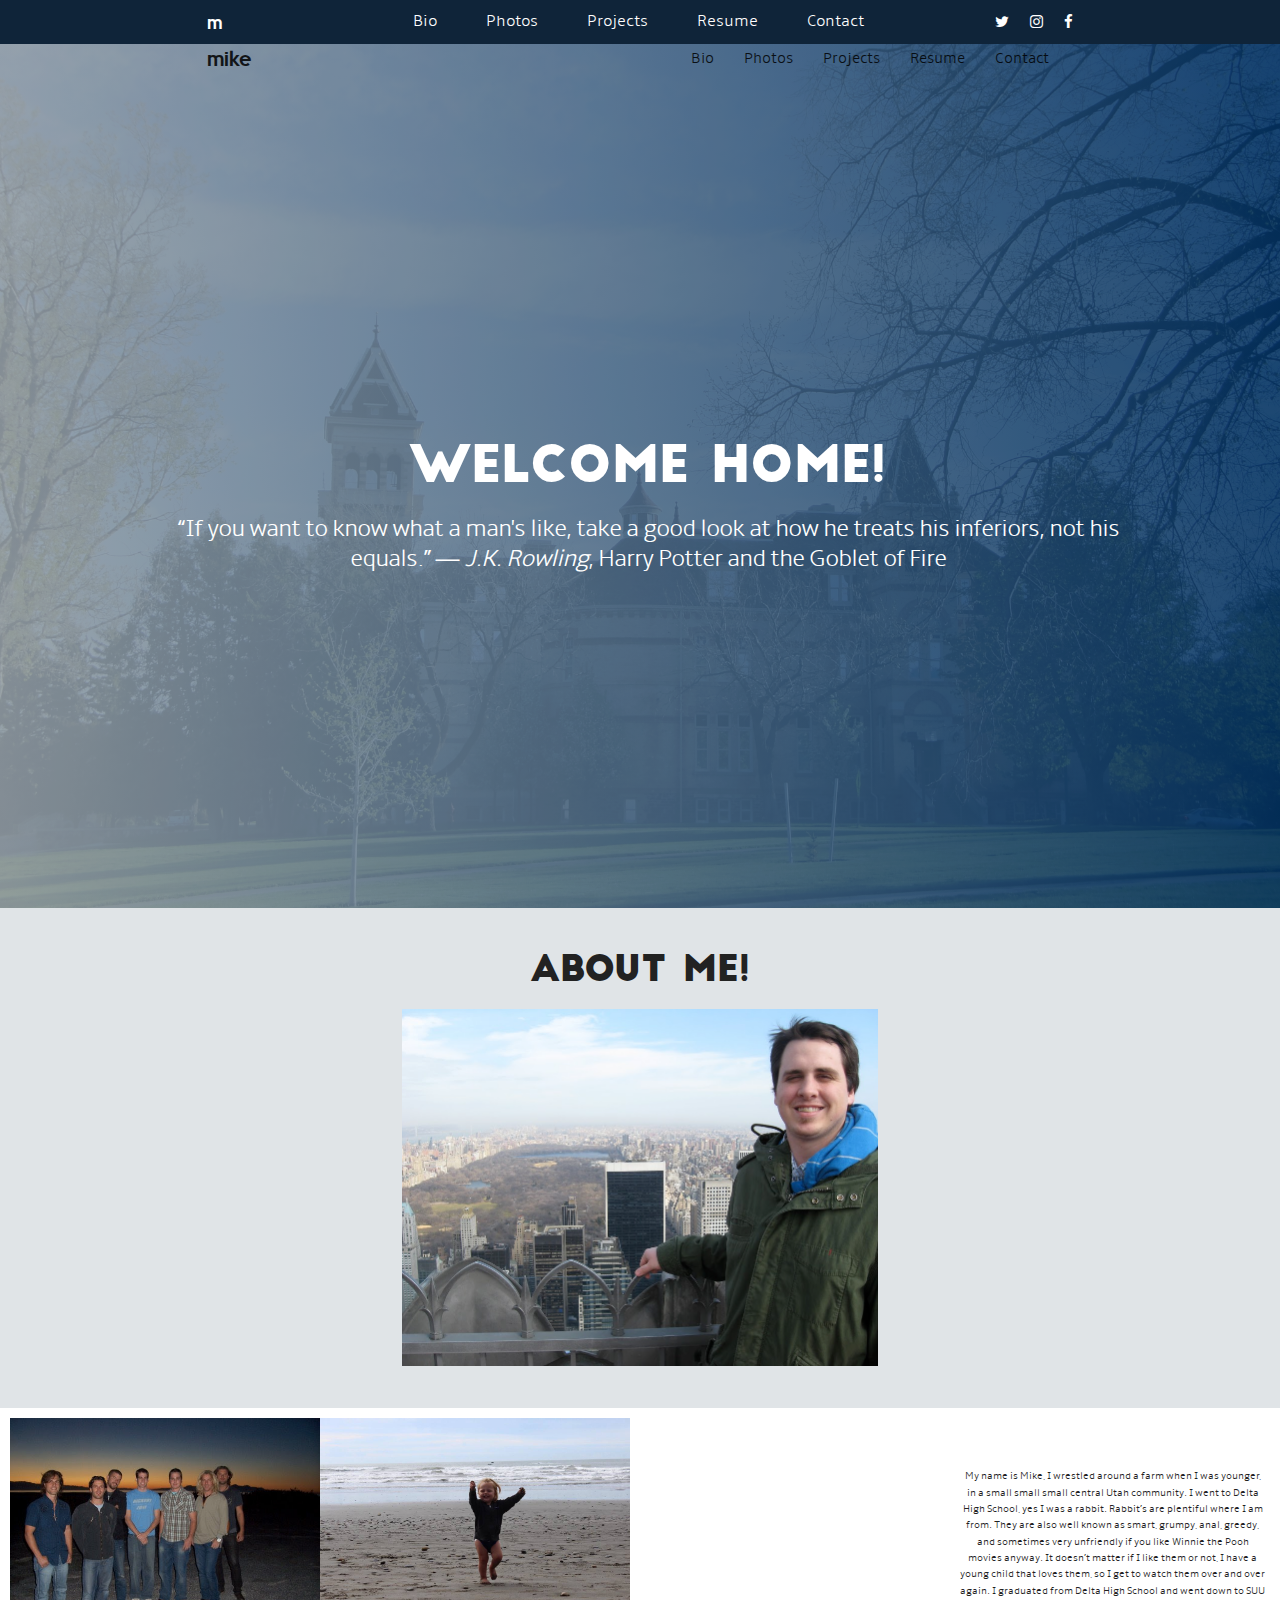
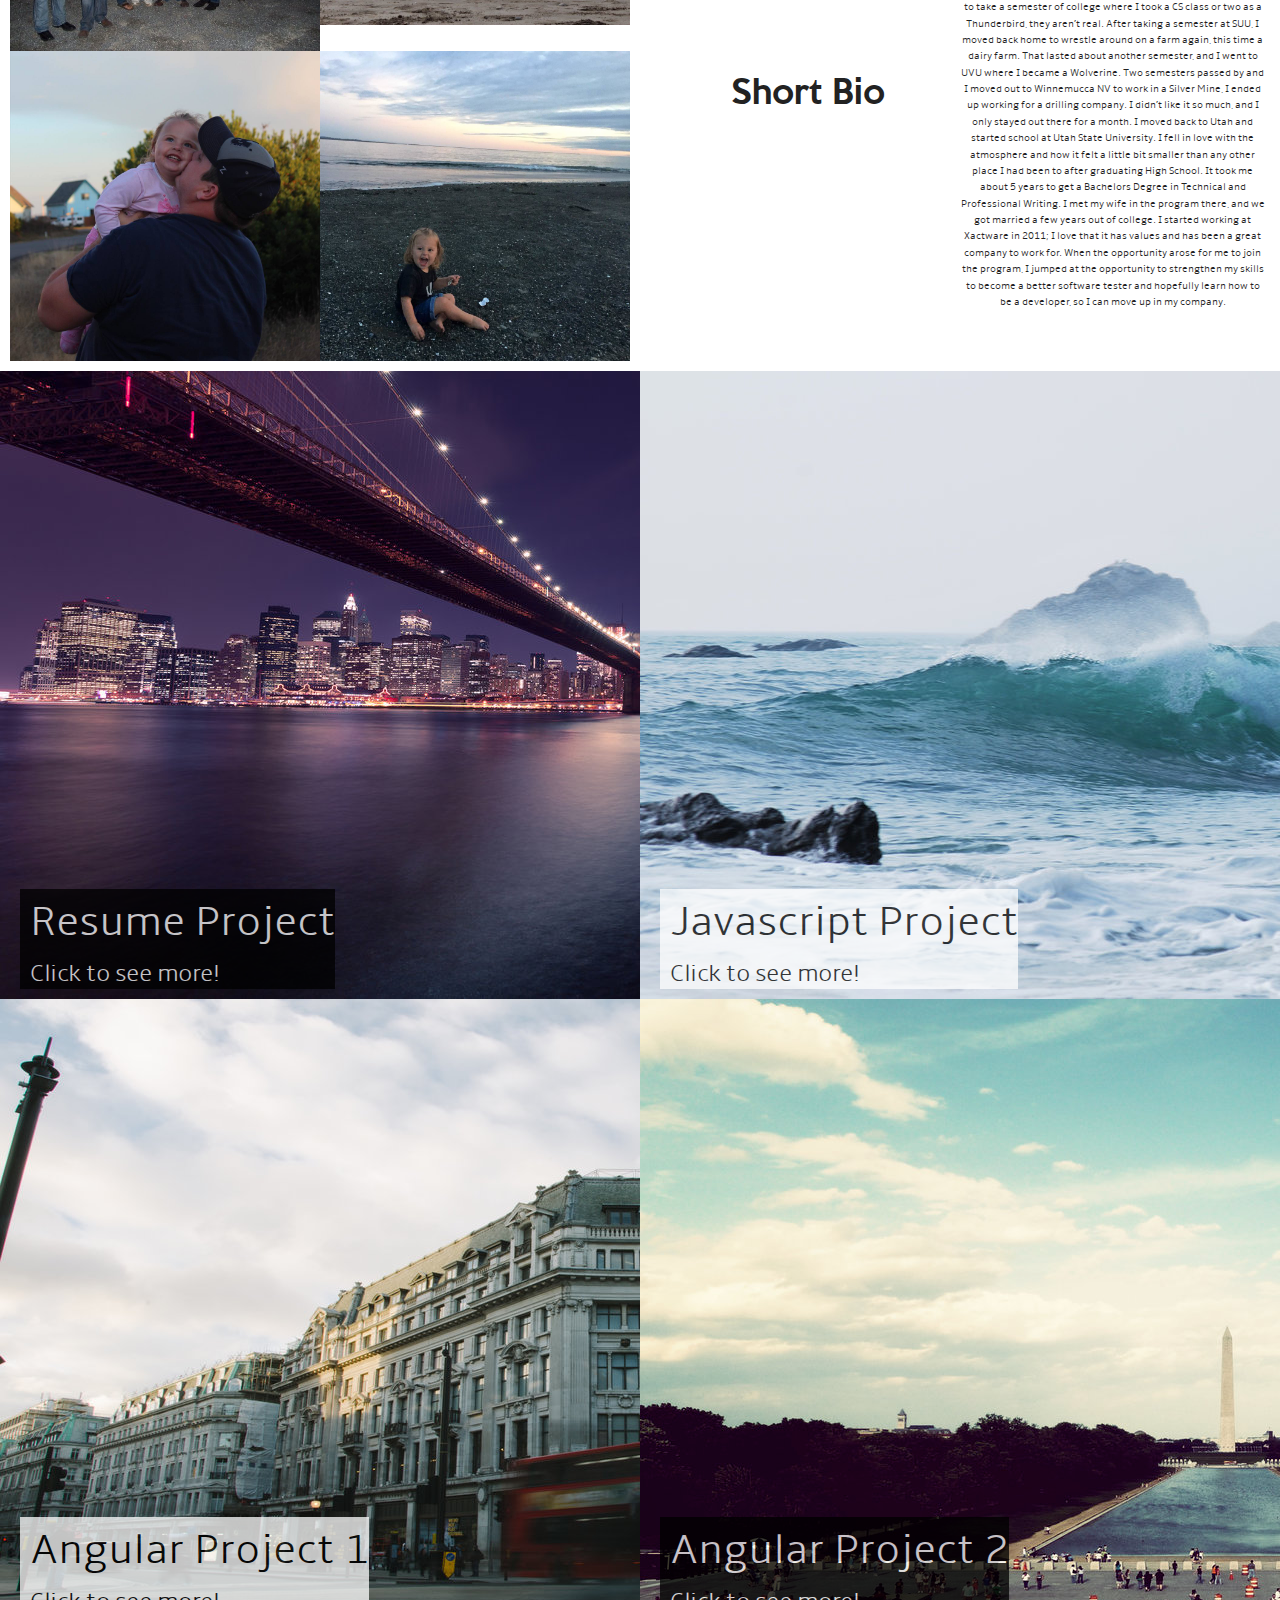
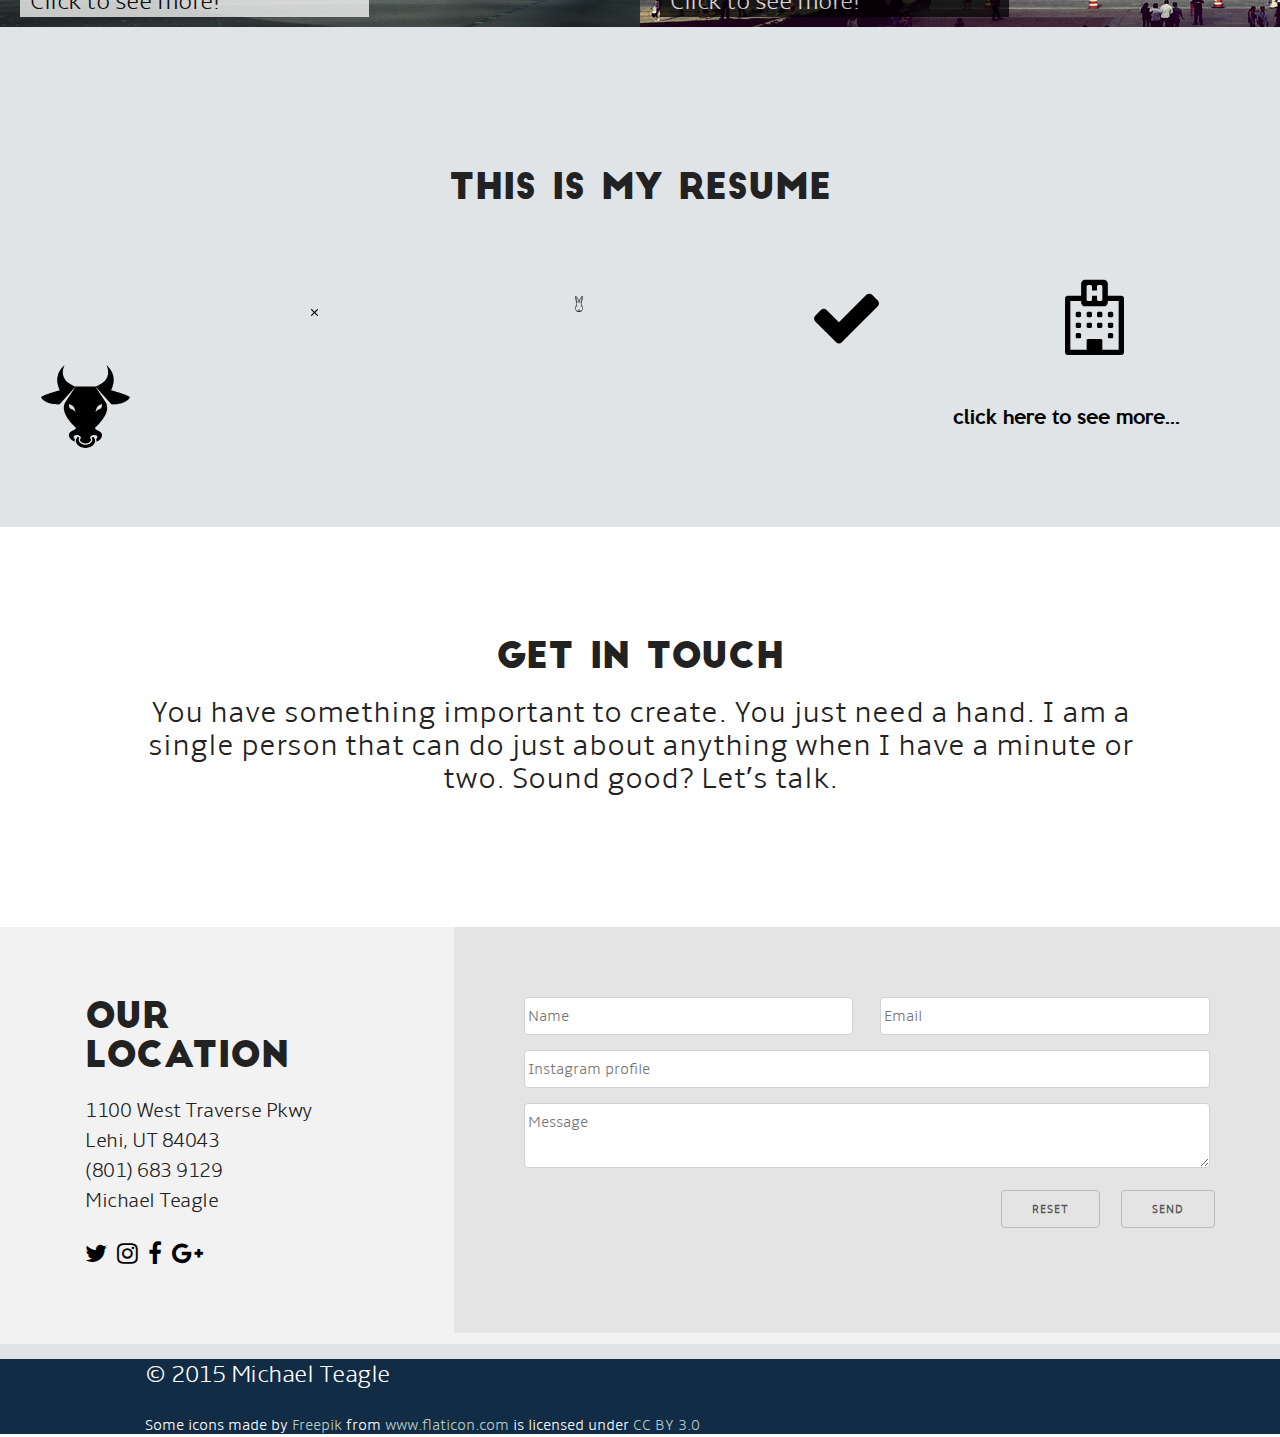
==== index.html @ fab640ca "made some changes to index.html" ====
<!DOCTYPE html>
<html lang="en">
<head>
    <meta charset="UTF-8">
    <!--<meta http-equiv="refresh" content="3" >-->
    <link rel="stylesheet" href="css/bootstrap.min.css" />
    <!--<link rel="stylesheet" href="css/normalize.css" />-->
    <link rel="stylesheet" href="css/skeleton.css" />
    <link href="//netdna.bootstrapcdn.com/font-awesome/4.0.3/css/font-awesome.css" rel="stylesheet">
    <link rel="stylesheet" href="css/style.css" />

    <script src="js/script.js">

    </script>
    <title>Index.html</title>
</head>
<body>
<a name="top"></a>
<div class="content">
    <div class="header">
        <div class="navCont">
            <div class="navRow col-md-offset-2 mainNav navLeft">
                <div class="col-sm-2 logo"><a href="index.html">m</a></div>
            </div>
            <div class="mainNav col-md-offset-1">
                <div class="mainNavItems"><a href="#bio">Bio</a></div>
                <div class="mainNavItems"><a href="#photos">Photos</a></div>
                <div class="mainNavItems"><a href="#projects">Projects</a></div>
                <div class="mainNavItems"><a href="#resume">Resume</a></div>
                <div class="mainNavItems"><a href="#contact">Contact</a></div>
            </div>
            <div class="socialNav col-sm-offset-1 navMenuSocial">
                <div class="mainNavItems"><a href="http://twitter.com/mkteagle" target="_blank"><i class="fa fa-twitter"></i></a></div>
                <div class="mainNavItems"><a href="http://instagram.com/mkteagle" target="_blank"><i class="fa fa-instagram"></i></a></div>
                <div class="mainNavItems"><a href="https://www.facebook.com/mkteagle" target="_blank"><i class="fa fa-facebook"></i></a></div>
            </div>
        </div>
    </div>
    <div id="secondMenu" class="show" >
        <div class="navCont">
            <div class="navRow col-md-offset-2 secNav navLeft">
                <div class="col-sm-2 logo2"><a href="#top">mike</a></div>
            </div>
            <div class="secNav col-md-offset-4 pull-right secNavRight">
                <div class="col-sm-3"><a href="#bio">Bio</a></div>
                <div class="col-sm-3"><a href="#photos">Photos</a></div>
                <div class="col-sm-3"><a href="#projects">Projects</a></div>
                <div class="col-sm-3"><a href="#resume">Resume</a></div>
                <div class="col-sm-3"><a href="#contact">Contact</a></div>
            </div>
        </div>
    </div>
    <section id="hero" class="hero u-full-width">
        <div class="hero-image"></div>
        <div class="container centered">
            <div class="twelve columns">
                <h1 class="separator">Welcome Home!</h1>
                <h2>“If you want to know what a man's like, take a good look at how he treats his inferiors, not his equals.”
                    ― <i>J.K. Rowling</i>, Harry Potter and the Goblet of Fire</h2>
            </div>
        </div>
    </section>
    <div class="main">
        <a name="bio"></a>
        <div class="bio u-full-width">
            <div class="container">
                <div class="row">
                    <div class="twelve columns myPhoto">
                        <h3 class="separator">About Me!</h3>
                        <img src="images/IMG_0363.JPG"; alt="Me in New York" />
                    </div>
                </div>
            </div>
        </div>
        <a name="photos"></a>
        <div class="bioWrapper u-full-width">
            <div class="photosRow">
                <img src="images/Collective_Soul.jpg" />
                <img src="images/madi_beach.jpg" />
                <img src="images/madi_kisses.jpg" />
                <img src="images/madi_sand.jpg" />
            </div>
            <div class="bioText">
                <div class="bio Row bioHeader">Short Bio</div>
                <div class="bio Row bioTextBlock">My name is Mike, I wrestled around a farm when I was younger, in a small small small central Utah community. I went to Delta High School, yes I was a rabbit. Rabbit’s are plentiful where I am from. They are also well known as smart, grumpy, anal, greedy, and sometimes very unfriendly if you like Winnie the Pooh movies anyway. It doesn’t matter if I like them or not, I have a young child that loves them, so I get to watch them over and over again. I graduated from Delta High School and went down to SUU to take a semester of college where I took a CS class or two as a Thunderbird, they aren’t real. After taking a semester at SUU, I moved back home to wrestle around on a farm again, this time a dairy farm. That lasted about another semester, and I went to UVU where I became a Wolverine. Two semesters passed by and I moved out to Winnemucca NV to work in a Silver Mine, I ended up working for a drilling company. I didn’t like it so much, and I only stayed out there for a month. I moved back to Utah and started school at Utah State University. I fell in love with the atmosphere and how it felt a little bit smaller than any other place I had been to after graduating High School. It took me about 5 years to get a Bachelors Degree in Technical and Professional Writing. I met my wife in the program there, and we got married a few years out of college. I started working at Xactware in 2011; I love that it has values and has been a great company to work for. When the opportunity arose for me to join the program, I jumped at the opportunity to strengthen my skills to become a better software tester and hopefully learn how to be a developer, so I can move up in my company.</div>
            </div>
        </div>
        <!--<div id="header">This is my header div</div>-->
        <a name="projects"></a>
        <div class="portfolioCont">
            <div class="portfolioSingle imageOne">
                <div class="white">
                    Resume Project<br />
                    <h5><a href="html/resume.html" target="_blank">Click to see more!</a></h5>
                </div>
            </div>
            <div class="portfolioSingle imageTwo">
                <div class="black">
                    Javascript Project<br />
                    <h5><a href="html/javascript.html" target="_blank">Click to see more!</a></h5>
                </div>
            </div>
        </div>
        <div class="portfolioCont">
            <div class="portfolioSingle imageThree">
                <div class="black">
                    Angular Project 1<br />
                    <h5><a href="html/angular1.html" target="_blank">Click to see more!</a></h5>
                </div>
            </div>
            <div class="portfolioSingle imageFour">
                <div class="white">
                    Angular Project 2<br />
                    <h5><a href="html/angular2.html" target="_blank">Click to see more!</a></h5>
                </div>
            </div>
        </div>
        <a name="resume"></a>
        <div class="resumeWrapper">
            <div class="resumeContainer">
                <div class="resumeRow"><h3>This is my resume</h3></div>
                <div class="resume2Row">
                    <div class="resumeItems">
                        <a href="http://usu.edu" target="_blank"><img src="images/bull5.svg" width="300%" height="300%"></a>
                    </div>
                    <div class="resumeItems">
                        <a href="http://xactware.com" target="_blank"><img src="images/cancel30.svg" width="20%" height="20%"></a>
                    </div>
                    <div class="resumeItems">
                        <a href="http://www.facebook.com/profile.php?id=274763739292053&tsid=0.4049907971639186" target="_blank"><img src="images/animal108.svg" width="30%" height="30%"></a>
                    </div>
                    <div class="resumeItems">
                        <a href="http://verizonwireless.com" target="_blank"><i class="fa fa-check fa-5x"></i></a>
                    </div>
                    <div class="resumeItems">
                        <a href="http://ihc.org" target="_blank"><i class="fa fa-hospital-o fa-5x"></i></a>
                    </div>
                </div>
                <div class="seeRow">
                    <div class="seeMore">
                        <a href="html/resume.html">click here to see more...</a>
                    </div>
                </div>
            </div>

        </div>
        <a name="contact"></a>
        <div class="contact u-full-width">
            <div class="container">
            <div class="row">
                <div class="twelve columns">
                    <h3 class="separator">Get in touch</h3>
                    <h4>You have something important to create. You just need a hand. I am a single person that can do just about anything when I have a minute or two. Sound good? Let’s talk.</h4>
                </div>
            </div>
        </div>
        </div>
        <div class="container contact-us u-full-width u-max-full-width">
            <div class="row">
                <div class="four columns contact-us-details">
                    <h3>Our Location</h3>
                    <h5>
                        1100 West Traverse Pkwy <br />
                        Lehi, UT 84043 <br />
                        (801) 683 9129 <br />
                        Michael Teagle</h5>
                    <ul class="social-links">
                        <li>
                            <a href="http://twitter.com/mkteagle" target="_blank">
                                <i class="fa fa-twitter"></i>
                            </a>
                        </li>
                        <li>
                            <a href="http://instagram.com/mkteagle" target="_blank">
                                <i class="fa fa-instagram"></i>
                            </a>
                        </li>
                        <li>
                            <a href="https://www.facebook.com/mkteagle" target="_blank">
                                <i class="fa fa-facebook"></i>
                            </a>
                        </li>
                        <li>
                            <a href="https://plus.google.com/+MichaelTeagle/" target="_blank">
                                <i class="fa fa-google-plus"></i>
                            </a>
                        </li>
                    </ul>
                </div>
                <div class="eight columns contact-us-form">
                    <form action="html/inputsReceived.html" method="GET" enctype="text/plain">
                        <div class="six columns">
                                <input class="u-full-width" type="text" required placeholder="Name" id="nameInput" name="nameText">
                            </div>
                            <div class="six columns">
                                <input class="u-full-width" type="email" required placeholder="Email" id="emailInput" name="emailText">
                            </div>
                            <div class="six columns">
                                <input name="Subject" id="Subject" placeholder="Subject" type="hidden" value="Feedback from website">
                            </div>
                        <div class="row">
                            <input class="u-full-width" type="url" placeholder="Instagram profile" id="instagramInput" name="instagramText">
                        </div>
                        <div class="row">
                            <textarea class="u-full-width" value="" name="Message" placeholder="Message" id="messageInput" maxLength="512"></textarea>
                        </div>
                        <div class="buttonRow">
                            <div class="col-sm-2 u-pull-right">
                                <input class="button" type="reset" value="Reset">
                            </div>
                            <div class="col-sm-2">
                                <input class="button" type="submit" value="Send">
                            </div>
                        </div>
                    </form>
                </div>
            </div>
            </div>
        </section>
    </nav>
    </div>
    <section class="footer u-full-width">
        <div class="container">
            <div class="row">
                <div class="twelve columns">
                    <h5>&copy 2015 Michael Teagle</h5>
                </div>
            </div>
            <div class="row">
                <div class="twelve columns">
                    <div>Some icons made by <a href="http://www.freepik.com" title="Freepik">Freepik</a> from <a href="http://www.flaticon.com" title="Flaticon">www.flaticon.com</a> is licensed under <a href="http://creativecommons.org/licenses/by/3.0/" title="Creative Commons BY 3.0">CC BY 3.0</a></div>
        </div>
    </section>

</body>
</html>
---- css/skeleton.css ----
/*
* Skeleton V2.0.4
* Copyright 2014, Dave Gamache
* www.getskeleton.com
* Free to use under the MIT license.
* http://www.opensource.org/licenses/mit-license.php
* 12/29/2014
*/


/* Table of contents
––––––––––––––––––––––––––––––––––––––––––––––––––
- Grid
- Fonts
- Base Styles
- Typography
- Links
- Buttons
- Forms
- Lists
- Code
- Tables
- Spacing
- Utilities
- Clearing
- Media Queries
*/


/* Grid
–––––––––––––––––––––––––––––––––––––––––––––––––– */
.container {
    position: relative;
    width: 100%;
    max-width: 960px;
    margin: 0 auto;
    padding: 0 20px;
    box-sizing: border-box; }
.column,
.columns {
    width: 100%;
    float: left;
    box-sizing: border-box; }

/* For devices larger than 400px */
@media (min-width: 400px) {
    .container {
        width: 85%;
        padding: 0; }
}

/* For devices larger than 550px */
@media (min-width: 550px) {
    .container {
        width: 80%; }
    .column,
    .columns {
        margin-left: 4%; }
    .column:first-child,
    .columns:first-child {
        margin-left: 0; }

    .one.column,
    .one.columns                    { width: 4.66666666667%; }
    .two.columns                    { width: 13.3333333333%; }
    .three.columns                  { width: 22%;            }
    .four.columns                   { width: 30.6666666667%; }
    .five.columns                   { width: 39.3333333333%; }
    .six.columns                    { width: 48%;            }
    .seven.columns                  { width: 56.6666666667%; }
    .eight.columns                  { width: 65.3333333333%; }
    .nine.columns                   { width: 74.0%;          }
    .ten.columns                    { width: 82.6666666667%; }
    .eleven.columns                 { width: 91.3333333333%; }
    .twelve.columns                 { width: 100%; margin-left: 0; }

    .one-third.column               { width: 30.6666666667%; }
    .two-thirds.column              { width: 65.3333333333%; }

    .one-half.column                { width: 50%; }

    /* Offsets */
    .offset-by-one.column,
    .offset-by-one.columns          { margin-left: 8.66666666667%; }
    .offset-by-two.column,
    .offset-by-two.columns          { margin-left: 17.3333333333%; }
    .offset-by-three.column,
    .offset-by-three.columns        { margin-left: 26%;            }
    .offset-by-four.column,
    .offset-by-four.columns         { margin-left: 34.6666666667%; }
    .offset-by-five.column,
    .offset-by-five.columns         { margin-left: 43.3333333333%; }
    .offset-by-six.column,
    .offset-by-six.columns          { margin-left: 52%;            }
    .offset-by-seven.column,
    .offset-by-seven.columns        { margin-left: 60.6666666667%; }
    .offset-by-eight.column,
    .offset-by-eight.columns        { margin-left: 69.3333333333%; }
    .offset-by-nine.column,
    .offset-by-nine.columns         { margin-left: 78.0%;          }
    .offset-by-ten.column,
    .offset-by-ten.columns          { margin-left: 86.6666666667%; }
    .offset-by-eleven.column,
    .offset-by-eleven.columns       { margin-left: 95.3333333333%; }

    .offset-by-one-third.column,
    .offset-by-one-third.columns    { margin-left: 34.6666666667%; }
    .offset-by-two-thirds.column,
    .offset-by-two-thirds.columns   { margin-left: 69.3333333333%; }

    .offset-by-one-half.column,
    .offset-by-one-half.columns     { margin-left: 52%; }

}



/* Base Styles
–––––––––––––––––––––––––––––––––––––––––––––––––– */
/* NOTE
html is set to 62.5% so that all the REM measurements throughout Skeleton
are based on 10px sizing. So basically 1.5rem = 15px :) */
html {
    font-size: 62.5%; }
body {
    font-size: 1.5em; /* currently ems cause chrome bug misinterpreting rems on body element */
    line-height: 1.6;
    font-weight: 400;
    font-family: "amblelight", "Raleway", Helvetica, Arial, sans-serif;
    color: #222;
    min-height: 100%;
}
.content {
    position: absolute;
    width: 100%;
}



/* Typography
–––––––––––––––––––––––––––––––––––––––––––––––––– */
h1, h2, h3, h4, h5, h6 {
    margin-top: 0;
    margin-bottom: 2rem;
    font-weight: 300; }
h1, h3{
    font-family: "big_johnregular", "Raleway", "Helvetica Neue", Helvetica, Arial, sans-serif;
}
h4 {
    font-size: 22px;
}
h3 {
    font-size: 28px;
}
h2 { font-size: 3.6rem; line-height: 1.25; letter-spacing: -.1rem; }
h5 { font-size: 1.8rem; line-height: 1.5;  letter-spacing: -.05rem; }
h6 { font-size: 1.5rem; line-height: 1.6;  letter-spacing: 0; }

/* Larger than phablet */
@media (min-width: 550px) {
    h1 { font-size: 5.0rem; }
    h2 { font-size: 4.2rem; }
    h3 { font-size: 3.6rem; }
    h4 { font-size: 3.0rem; }
    h5 { font-size: 2.4rem; }
    h6 { font-size: 1.5rem; }
}

p {
    margin-top: 0; }


/* Links
–––––––––––––––––––––––––––––––––––––––––––––––––– */
a {
    color: #B5CCC4;
    text-decoration: none;
}
a:hover {
    color: #0FA0CE;
    text-decoration: none;
}


/* Buttons
–––––––––––––––––––––––––––––––––––––––––––––––––– */
.button,
button,
input[type="submit"],
input[type="reset"],
input[type="button"] {
    display: inline-block;
    height: 38px;
    padding: 0 30px;
    color: #555;
    text-align: center;
    font-size: 11px;
    font-weight: 600;
    line-height: 38px;
    letter-spacing: .1rem;
    text-transform: uppercase;
    text-decoration: none;
    white-space: nowrap;
    background-color: transparent;
    border-radius: 4px;
    border: 1px solid #bbb;
    cursor: pointer;
    box-sizing: border-box; }
.button:hover,
button:hover,
input[type="submit"]:hover,
input[type="reset"]:hover,
input[type="button"]:hover,
.button:focus,
button:focus,
input[type="submit"]:focus,
input[type="reset"]:focus,
input[type="button"]:focus {
    color: #333;
    border-color: #888;
    outline: 0; }
.button.button-primary,
button.button-primary,
input[type="submit"].button-primary,
input[type="reset"].button-primary,
input[type="button"].button-primary {
    color: #FFF;
    background-color: #33C3F0;
    border-color: #33C3F0; }
.button.button-primary:hover,
button.button-primary:hover,
input[type="submit"].button-primary:hover,
input[type="reset"].button-primary:hover,
input[type="button"].button-primary:hover,
.button.button-primary:focus,
button.button-primary:focus,
input[type="submit"].button-primary:focus,
input[type="reset"].button-primary:focus,
input[type="button"].button-primary:focus {
    color: #FFF;
    background-color: #1EAEDB;
    border-color: #1EAEDB; }
/* Button inverted */

.button.inverted {
    font-size: inherit;
    padding: 25px 70px;
    color: white;
    height: auto;
    border: 3px solid white;
    text-transform: none;
    font-size: 26px;
    font-family: "ambleregular";
}

.button.inverted:hover {
    background: white;
    color: #222;
}

.button.circle {
    padding: 0;
    width: 2.5em;
    height: 2.5em;
    line-height: 2.5em;
    border-radius: 50%;
    text-align: center;
    -webkit-box-sizing: content-box;
    -moz-box-sizing: content-box;
    -ms-box-sizing: content-box;
    box-sizing: content-box;
}

/* Forms
–––––––––––––––––––––––––––––––––––––––––––––––––– */
input[type="email"],
input[type="number"],
input[type="search"],
input[type="text"],
input[type="tel"],
input[type="url"],
input[type="password"],
textarea,
select {
    height: 38px;
    padding: 6px 3px; /* The 6px vertically centers text on FF, ignored by Webkit */
    background-color: #fff;
    border: 1px solid #D1D1D1;
    border-radius: 4px;
    box-shadow: none;
    box-sizing: border-box; }
/* Removes awkward default styles on some inputs for iOS */
input[type="email"],
input[type="number"],
input[type="search"],
input[type="text"],
input[type="tel"],
input[type="url"],
input[type="password"],
textarea {
    -webkit-appearance: none;
    -moz-appearance: none;
    appearance: none; }
textarea {
    min-height: 65px;
    padding-top: 6px;
    padding-bottom: 2px; }
input[type="email"]:focus,
input[type="number"]:focus,
input[type="search"]:focus,
input[type="text"]:focus,
input[type="tel"]:focus,
input[type="url"]:focus,
input[type="password"]:focus,
textarea:focus,
select:focus {
    border: 1px solid #33C3F0;
    outline: 0; }
label,
legend {
    display: block;
    margin-bottom: .5rem;
    font-weight: 600; }
fieldset {
    padding: 0;
    border-width: 0; }
input[type="checkbox"],
input[type="radio"] {
    display: inline; }
label > .label-body {
    display: inline-block;
    margin-left: .5rem;
    font-weight: normal; }


/* Lists
–––––––––––––––––––––––––––––––––––––––––––––––––– */
ul {
    list-style: none; }
ol {
    list-style: decimal inside; }
ol, ul {
    padding-left: 0;
    margin-top: 0; }
ul ul,
ul ol,
ol ol,
ol ul {
    margin: 0rem 0 0 0rem;
    font-size: 90%; }

.social-links li{
    display: inline;
}
.social-links li a {
    color: black;
    text-decoration: none;
}
.social-links li a:hover {
    color: #0FA0CE;
    text-decoration: none;
}
.navigation {
    align-items: center;
    justify-content: center;
}
.navigation li {
    display: inline;
    /*padding-top: 20px;*/
    padding: 0 37.5px 37.5px 0;
}
.navigation li a {
    font-size: 16px;
    color: white;
    text-decoration: none;
}
.navigation li a:hover {
    color: #a4aeb5;
    text-decoration: none;
}

/* Code
–––––––––––––––––––––––––––––––––––––––––––––––––– */
code {
    padding: .2rem .5rem;
    margin: 0 .2rem;
    font-size: 90%;
    white-space: nowrap;
    background: #F1F1F1;
    border: 1px solid #E1E1E1;
    border-radius: 4px; }
pre > code {
    display: block;
    padding: 1rem 1.5rem;
    white-space: pre; }


/* Tables
–––––––––––––––––––––––––––––––––––––––––––––––––– */
th,
td {
    padding: 12px 15px;
    text-align: left;
    border-bottom: 1px solid #E1E1E1; }
th:first-child,
td:first-child {
    padding-left: 0; }
th:last-child,
td:last-child {
    padding-right: 0; }


/* Spacing
–––––––––––––––––––––––––––––––––––––––––––––––––– */
button,
.button {
    margin-bottom: 1rem; }
input,
textarea,
select,
fieldset {
    margin-bottom: 1.5rem; }
pre,
blockquote,
dl,
figure,
table,
p,
ol,
form {
    margin-bottom: 2.5rem; }


/* Utilities
–––––––––––––––––––––––––––––––––––––––––––––––––– */
.u-full-width {
    width: 100%;
    box-sizing: border-box; }
.u-max-full-width {
    max-width: 100%;
    box-sizing: border-box; }
.u-pull-right {
    float: right; }
.u-pull-left {
    float: left; }
/* Sections
-------------------------------------------------- */
#bio {
    margin-top: 5px;
    margin-bottom: 5px;
    padding-left: 15px;
}
.header {
    display: flex;
    position: relative;
    background-color: #0f2439;
    height: 44px;
    clear: both;
}
.main-navigation {
    margin-bottom: 0;
}
.main {
    background-color: #E0E4E7;
    padding-bottom: 15px;
    float: left;
}
.footer {
    display: -webkit-flex;
    display: -ms-flexbox;
    display: flex;
    -webkit-align-items: center;
    align-items: center;
    position: relative;
    margin-top: -75px; /* negative value of footer height */
    height: 75px;
    clear: both;
    background-color: #122C46;
    color: white;
}
.navigation {
    min-width: 100%;
    display: -webkit-flex;
    display: -ms-flexbox;
    display: flex;
    -webkit-align-items: center;
    -webkit-justify-content: center;
    align-items: center;
    justify-content: center;
    padding: 5px;
}
/* =Hero
-------- */

.hero {
    display: -webkit-flex;
    display: -ms-flexbox;
    display: flex;
    -webkit-align-items: center;
    align-items: center;
    padding-left: 15px;
    padding-top: 80px;
    min-height: 96vh;
    text-align: center;
    position: relative;
    background-color: #0f2439; /* layer fill content */
    color: white;
}

.hero-image {
    background: url("../images/usu-hero.jpg") no-repeat;
    background-size: cover;
    background-position: 50% 50%;
    position: absolute;
    top: 0; right: 0; bottom: 0; left: 0;
    opacity: .9;
    min-height: 100%;
}
.hero-image:after {
    content: '';
    opacity: .87; /* layer alpha */
    background-image: url([data-uri]); /* gradient overlay */
    background-image: -moz-linear-gradient(right, #003366 0%, #a4aeb5 100%); /* gradient overlay */
    background-image: -o-linear-gradient(right, #003366 0%, #a4aeb5 100%); /* gradient overlay */
    background-image: -webkit-linear-gradient(right, #003366 0%, #a4aeb5 100%); /* gradient overlay */
    background-image: linear-gradient(right, #003366 0%, #a4aeb5 100%); /* gradient overlay */
    position: absolute;
    top: 0; right: 0; bottom: 0; left: 0;
}
.hero h2 {
    font-size: 24px;
}

.hero p {
    padding: 0 15%;
}
.hero .separator:before {
    background-color: white;
}

/*Contact*/

.contact-us {
    padding-left: 15px;
    background-color: #f2f2f2;
    text-align: left;
}
.contact-us-details {
    padding: 70px;
    width: 30%;
}
.contact-us-details h5 {
    font-size: 2rem;
}
.contact-us-details .social-links a {
    font-family: "fontawesome"
color: #222;
    display: block;
}

.contact-us-details .social-links li {
    font-family: "fontawesome"
list-style: none;
    float: left;
    font-size: 24px;
    margin-right: 10px;
}
.contact-us-details .social-links li:last-child {
    font-family: "fontawesome"
margin-right: 0;
}
.contact-us-form {
    padding: 70px;
    background-color: #e4e4e4;
}
.contact-us .row {
    margin: 0;
}
/* Misc
–––––––––––––––––––––––––––––––––––––––––––––––––– */
hr {
    margin-top: 3rem;
    margin-bottom: 3.5rem;
    border-width: 0;
    border-top: 1px solid #E1E1E1; }


/* Clearing
–––––––––––––––––––––––––––––––––––––––––––––––––– */

/* Self Clearing Goodness */
.container:after,
.row:after,
.u-cf {
    content: "";
    display: table;
    clear: both; }


/* Media Queries
–––––––––––––––––––––––––––––––––––––––––––––––––– */
/*
Note: The best way to structure the use of media queries is to create the queries
near the relevant code. For example, if you wanted to change the styles for buttons
on small devices, paste the mobile query code up in the buttons section and style it
there.
*/


/* Larger than mobile */
@media (min-width: 400px) {}

/* Larger than phablet (also point when grid becomes active) */
@media (min-width: 550px) {}

/* Larger than tablet */
@media (min-width: 750px) {}

/* Larger than desktop */
@media (min-width: 1000px) {}

/* Larger than Desktop HD */
@media (min-width: 1200px) {}
---- css/style.css ----
/* Fonts
------------------------------------------- */
/* Fonts */
/* Generated by Font Squirrel (http://www.fontsquirrel.com) */

/* SlimJoe */
@font-face {
    font-family: 'slim_joeregular';
    src: url('../fonts/SlimJoe/slim_joe-webfont.eot');
    src: url('../fonts/SlimJoe/slim_joe-webfont.eot?#iefix') format('embedded-opentype'),
    url('../fonts/SlimJoe/slim_joe-webfont.woff') format('woff'),
    url('../fonts/SlimJoe/slim_joe-webfont.ttf') format('truetype'),
    url('../fonts/SlimJoe/slim_joe-webfont.svg#slim_joeregular') format('svg');
    font-weight: normal;
    font-style: normal;
}

/* BigJohn */
@font-face {
    font-family: 'big_johnregular';
    src: url('../fonts/BigJohn/big_john-webfont.eot');
    src: url('../fonts/BigJohn/big_john-webfont.eot?#iefix') format('embedded-opentype'),
    url('../fonts/BigJohn/big_john-webfont.woff') format('woff'),
    url('../fonts/BigJohn/big_john-webfont.ttf') format('truetype'),
    url('../fonts/BigJohn/big_john-webfont.svg#big_johnregular') format('svg');
    font-weight: normal;
    font-style: normal;
}

/* == http://www.fontsquirrel.com/fonts/amble */

/* Amble Regular */
@font-face {
    font-family: 'ambleregular';
    src: url('../fonts/Amble/Regular/amble-regular-webfont.eot');
    src: url('../fonts/Amble/Regular/amble-regular-webfont.eot?#iefix') format('embedded-opentype'),
    url('../fonts/Amble/Regular/amble-regular-webfont.woff') format('woff'),
    url('../fonts/Amble/Regular/amble-regular-webfont.ttf') format('truetype'),
    url('../fonts/Amble/Regular/amble-regular-webfont.svg#ambleregular') format('svg');
    font-weight: normal;
    font-style: normal;
}

/* Amble Bold */
@font-face {
    font-family: 'amblebold';
    src: url('../fonts/Amble/Bold/amble-bold-webfont.eot');
    src: url('../fonts/Amble/Bold/amble-bold-webfont.eot?#iefix') format('embedded-opentype');
    url: ('../fonts/Amble/Bold/amble-Bold-webfont.woff') format('wolff');
    url: ('../fonts/Amble/Bold/amble-Bold-webfont.ttf') format('truetype');
    url: ('../fonts/Amble/Bold/amble-Bold-webfont.svg') format('svg');
    font-weight: normal;
    font-style: normal;
}

/* Amble Light */
@font-face {
    font-family: 'amblelight';
    src: url('../fonts/Amble/Light/amble-light-webfont.eot');
    src: url('../fonts/Amble/Light/amble-light-webfont.eot?#iefix') format('embedded-opentype'),
    url('../fonts/Amble/Light/amble-light-webfont.woff') format('woff'),
    url('../fonts/Amble/Light/amble-light-webfont.ttf') format('truetype'),
    url('../fonts/Amble/Light/amble-light-webfont.svg#amblelight') format('svg');
    font-weight: normal;
    font-style: normal;
}
/* Keep Calm */
@font-face {
    font-family: 'keepcalmmedium';
    src: url('../fonts/KeepCalm/keepcalm-medium-webfont.eot');
    src: url('../fonts/KeepCalm/keepcalm-medium-webfont.eot?#iefix') format('embedded-opentype'),
    url('../fonts/KeepCalm/keepcalm-medium-webfont.woff') format('woff'),
    url('../fonts/KeepCalm/keepcalm-medium-webfont.ttf') format('truetype'),
    url('../fonts/KeepCalm/keepcalm-medium-webfont.svg#keepcalmmedium') format('svg');
    font-weight: normal;
    font-style: normal;
}
.portfolioCont {
    display: -webkit-flex;
    display: -ms-flexbox;
    display: flex;
    -webkit-flex-direction: row;
    flex-direction: row;
    width: 100%;
}
.black {
    height: 100px;
    align-self: flex-end;
    -webkit-align-self: flex-end;
    padding-left: 10px;
    color: black;
    background-color: white;
    opacity: 0.75;
    font-size: 42px;
}
.black a {
    color: black;
}
.black a:hover {
    color: black;
    text-decoration: underline;
}
.white {
    height: 100px;
    align-self: flex-end;
    -webkit-align-self: flex-end;
    padding-left: 10px;
    background-color: black;
    opacity: 0.75;
    color: white;
    font-size: 42px;
}
.white a {
    color: white;
}
.white a:hover {
    text-decoration: underline;
    text-decoration: dotted;
    color: white;
}
.portfolioSingle {
    display: -webkit-flex;
    display: -ms-flexbox;
    display: flex;
    -webkit-align-items: flex-end;
    align-items: flex-end;
    width: 50%;
    height: 628px;
    padding-left: 20px;
    padding-bottom: 10px;
}
.imageOne {
    display: -webkit-flex;
    display: -ms-flexbox;
    display: flex;
    background-image: url(../images/newyorkcity.jpg);
}
.imageTwo {
    display: -webkit-flex;
    display: -ms-flexbox;
    display: flex;
    background-image: url(../images/ocean.jpg);
}
.imageThree {
    display: -webkit-flex;
    display: -ms-flexbox;
    display: flex;
    background-image: url(../images/london.jpg);
}
.imageFour {
    display: -webkit-flex;
    display: -ms-flexbox;
    display: flex;
    background-image: url(../images/washingtondc.jpg);
}
.buttonRow {
    display: -webkit-flex;
    display: -ms-flexbox;
    display: flex;
    -webkit-justify-content: flex-end;
    justify-content: flex-end;
    margin-right: -15px;
    margin-left: -15px
}
.contact {
    display: -webkit-flex;
    display: -ms-flexbox;
    display: flex;
    -webkit-align-items: center;
    -webkit-justify-content: center;
    justify-content: center;
    align-items: center;
    text-align: center;
    height: 400px;
    width: 100%;
    background-color: white;
}

/* bio Styling
---------------------------*/
.photosRow {
    display: -webkit-flex;
    display: -ms-flexbox;
    display: flex;
    width: 50%;
    height: 100%;
    padding: 10px;
    -webkit-flex-wrap: wrap;
    flex-wrap: wrap;
}
.bio {
    display: -webkit-flex;
    display: -ms-flexbox;
    display: flex;
    -webkit-justify-content: center;
    justify-content: center;
    -webkit-align-items: center;
    align-items: center;
    text-align: center;
    height: 500px;
    width: 100%;
}
.bioText {
    display: -webkit-flex;
    display: -ms-flexbox;
    display: flex;
    -webkit-alignt-items: center;
    align-items: center;
    text-align: left;
    height: 100%;
    width: 50%;
    padding: 15px;
    background-color: white;
}
.bioWrapper {
    display: -webkit-flex;
    display: -ms-flexbox;
    display: flex;
    height: 100%;
    width: 100%;
    background-color: white;
    align-items: center;
}
.bioHeader {
    font-size: 2.5vw;
    font-family: keepcalmmedium;
}
.bioTextBlock {
    display: flex;
    display: -webkit-flex;
    display: -ms-flexbox;
    -webkit-flex-flow: wrap;
    flex-flow: wrap;
    -webkit-align-self: center;
    align-self: center;
    font-size: .8vw;
}
.bioRow {
    display: flex;
    display: -webkit-flex;
    display: -ms-flexbox;
    flex-direction: row;
    -webkit-flex-direction: row;
    -webkit-align-items: center;
    align-items: center;
}
/* logo
---------------------------------------- */
.logo {
    display: flex;
    display: -webkit-flex;
    justify-content: flex-start;
    -webkit-justify-content: flex-start;
    width: 150px;
    font-family: "keepcalmmedium";
    font-size: 18px;
    color: white;
}
.logo2 {
    display: flex;
    display: -webkit-flex;
    justify-content: flex-start;
    -webkit-justify-content: flex-start;
    width: 150px;
    font-family: "keepcalmmedium";
    font-size: 18px;
    color: black;
}

/* navigation */

.navMenuSocial {
    display: -webkit-flex;
    display: -ms-flexbox;
    display: flex;
    -webkit-justify-content: flex-end;
    justify-content: flex-end;
}
.secNavRight {
    display: -webkit-flex;
    display: -ms-flexbox;
    display: flex;
    -webkit-justify-content: flex-end;
    justify-content: flex-end;
}

.navLeft {
    display: -webkit-flex;
    display: -ms-flexbox;
    display: flex;
    -webkit-justify-content: space-around;
    justify-content: space-around;
    width: 200px;
}
.navCont {
    display: -webkit-flex;
    display: -ms-flexbox;
    display: flex;
    -webkit-flex-direction: row;
    flex-direction: row;
    -webkit-align-items: center;
    align-items: center;
    width: 90%;
}
.mainNavItems {
    display: flex;
    display: -webkit-flex;
    display: -ms-flexbox;
    -webkit-align-self: center;
    align-self: center;
}
.mainNav {
    display: -webkit-flex;
    display: -ms-flexbox;
    display: flex;
    -webkit-justify-content: space-around;
    justify-content: space-around;
    width: 500px;
}
.socialNav {
    display: -webkit-flex;
    display: -ms-flexbox;
    display: flex;
    -webkit-justify-content: space-around;
    justify-content: space-around;
    width: 100px;
}
.socialNav a {
    color: white;
}
.socialNav a:hover {
    color: #a4aeb5;
}
.mainNav a {
    font-size: 16px;
    color: white;
    text-decoration: none;
}
.mainNav a:hover {
    color: #a4aeb5;
    text-decoration: none;
}
.secNav {
    display: flex;
    align-items: center;
}
.secNav a {
    font-size: 1em;
    color: black;
    text-decoration: none;
}
.secNav a:hover {
    color: darkblue;
    text-decoration: none;
}
.socialRow {
    display: -webkit-flex;
    display: -ms-flexbox;
    display: flex;
    -webkit-align-content: flex-start;
    align-content: flex-start;
    justify-content: space-around;
    -webkit-justify-content: space-around;
    width: 50px;
}
.navRow {
    display: -webkit-flex;
    display: -ms-flexbox;
    display: flex;
    -webkit-align-content: flex-start;
    align-content: flex-start;
    justify-content: space-around;
    -webkit-justify-content: space-around;
    width: 100px;
}
/* show and hide
---------------------------------------- */
.show {
    margin-top: 45px;
    position: fixed;
    opacity: 50;
    left: 0;
    background-color: white;
    top: 0;
}
.top {
    top: 44px;
    position: absolute;
}
/* =secondMenu
-------- */
#secondMenu {
    margin: 0 auto;
    opacity: .85;
    width: 100%;
    height: 44px;
    background-color: none;
    z-index: 2001;
    align-items: center;
}
.header {
    display: -webkit-flex;
    display: -ms-flexbox;
    display: flex;
    position: relative;
    background-color: #0f2439;
    height: 44px;
}
.myPhoto img {
    height: 357px;
    width: 476px;
}
.photosRow img {
    width: 50%;
    height: 50%;
}
.resumeWrapper {
    display: flex;
    display: -webkit-flex;
    -webkit-align-items: center;
    align-items: center;
    height: 500px;
    width: 100%;
}
.resumeContainer {
    width: 100%;
}
.resumeRow {
    display: flex;
    display: -webkit-flex;
    flex-direction: row;
    -webkit-flex-direction: row;
    -webkit-justify-content: space-around;
    justify-content: space-around;
    -webkit-align-items: center;
    align-items: center;
    height: 150px;
 }
.resume2Row {
    display: flex;
    display: -webkit-flex;
    flex-direction: row;
    -webkit-flex-direction: row;
    -webkit-justify-content: space-around;
    justify-content: space-around;
    -webkit-align-items: center;
    align-items: center;
}
.resumeItems {
    display: flex;
    display: -webkit-flex;
    justify-self: center;
    -webkit-justify-self: center;
    width: 175px;
}
.resumeItems a {
    color: black;
}
.resumeItems a:hover {
    color: black;
}
 .seeRow {
     width: 100%;
     display: flex;
     display: -webkit-flex;
     display: -ms-flexbox;
     flex-direction: row;
     justify-content: flex-end;
     -webkit-justify-content: flex-end;
     -ms-justify-content: flex-end;
 }
.seeMore {
    margin-top: 40px;
    -webkit-justify-self: flex-end;
    align-items: flex-end;
    -webkit-align-items: flex-end;
    justify-self: flex-end;
    font-family: keepcalmmedium;
    font-size: 18px;
    padding-right: 100px;

}
.seeMore a {
    color: black;
}
.seeMore a:hover {
    color: black;
    text-decoration: underline;
}
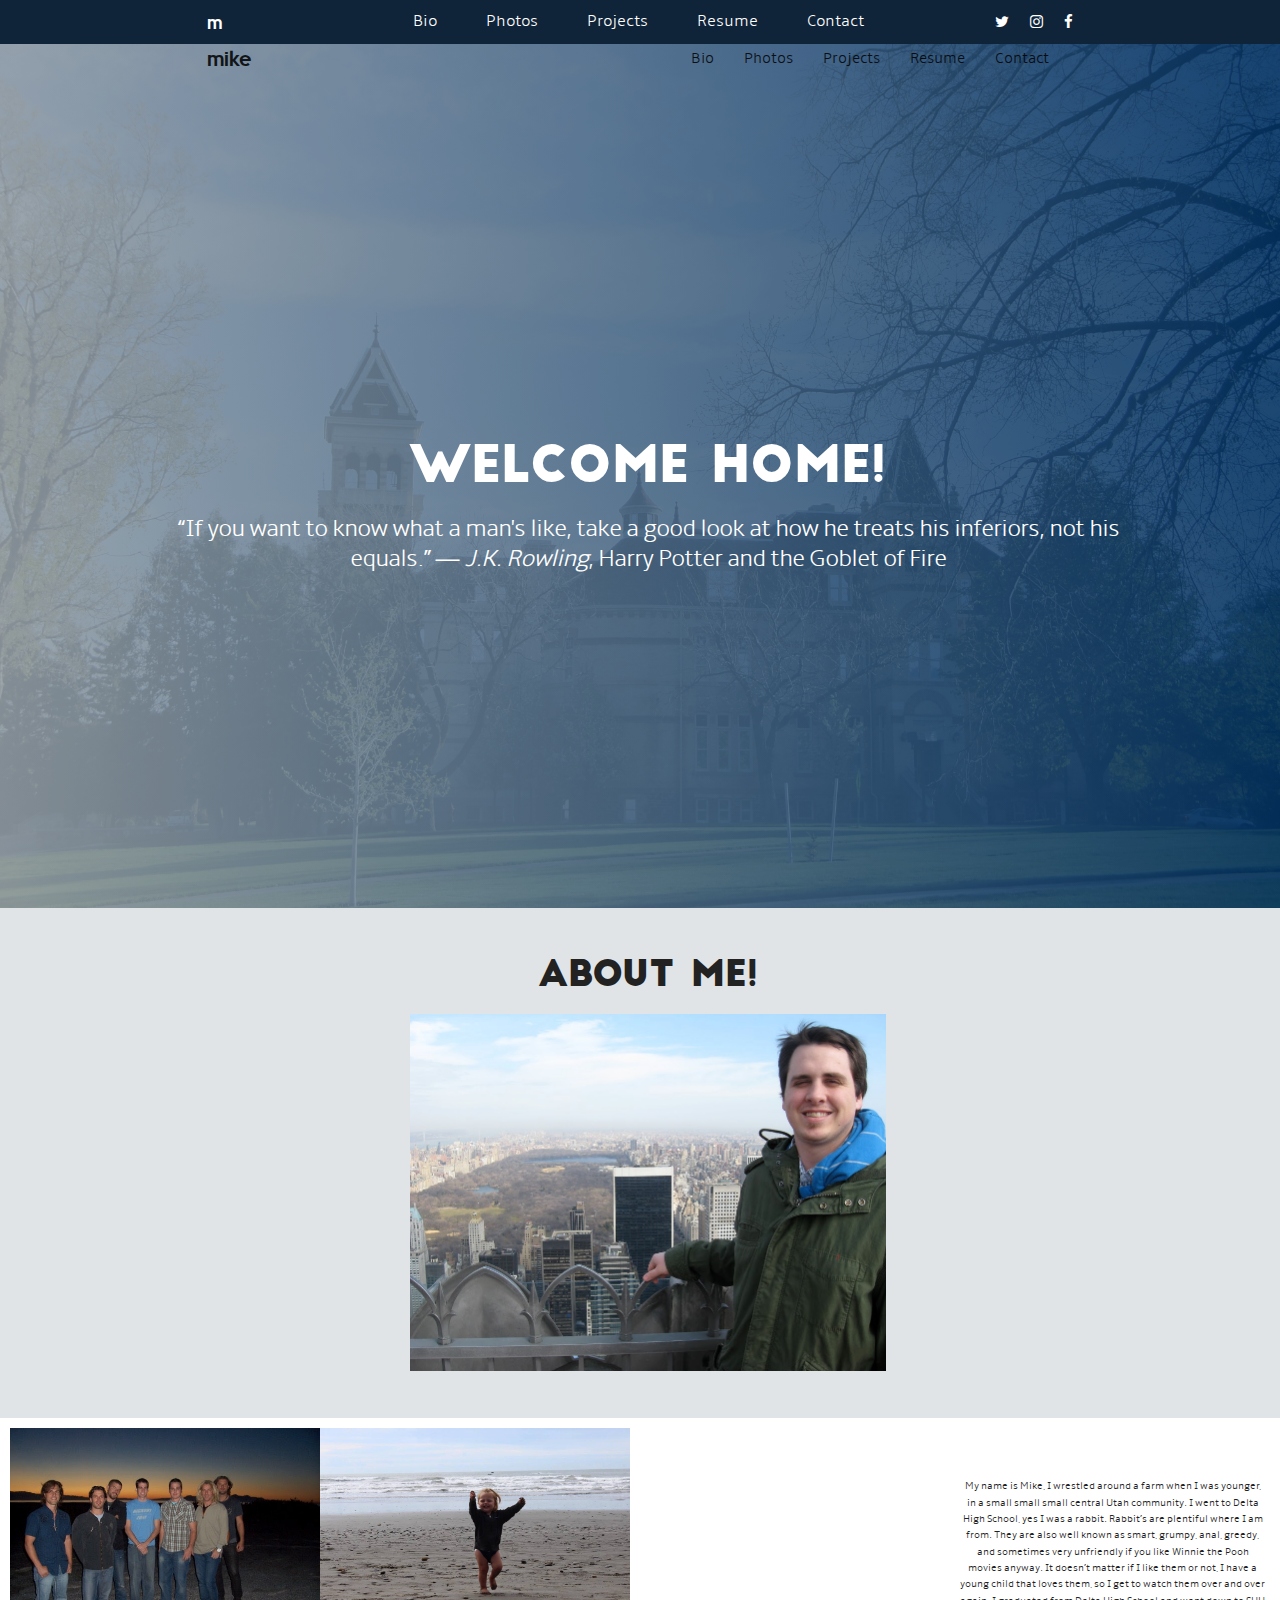
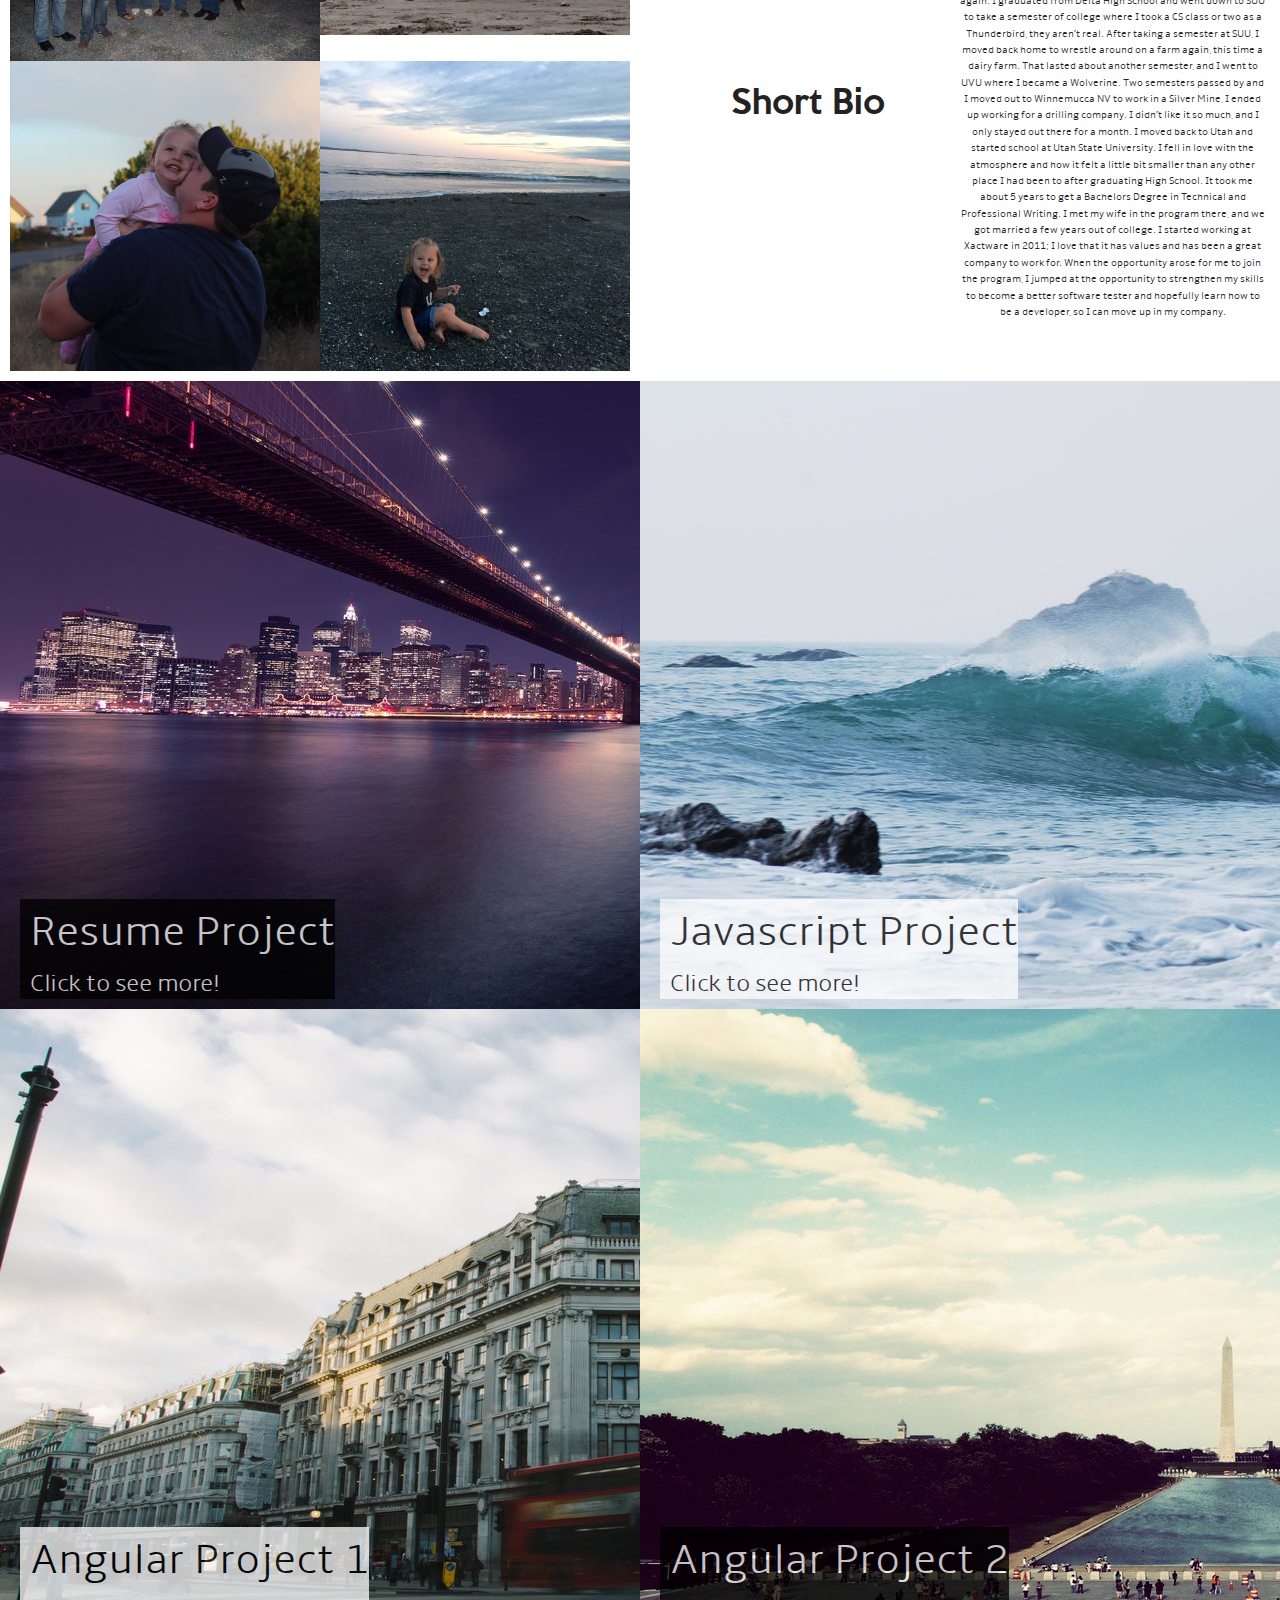
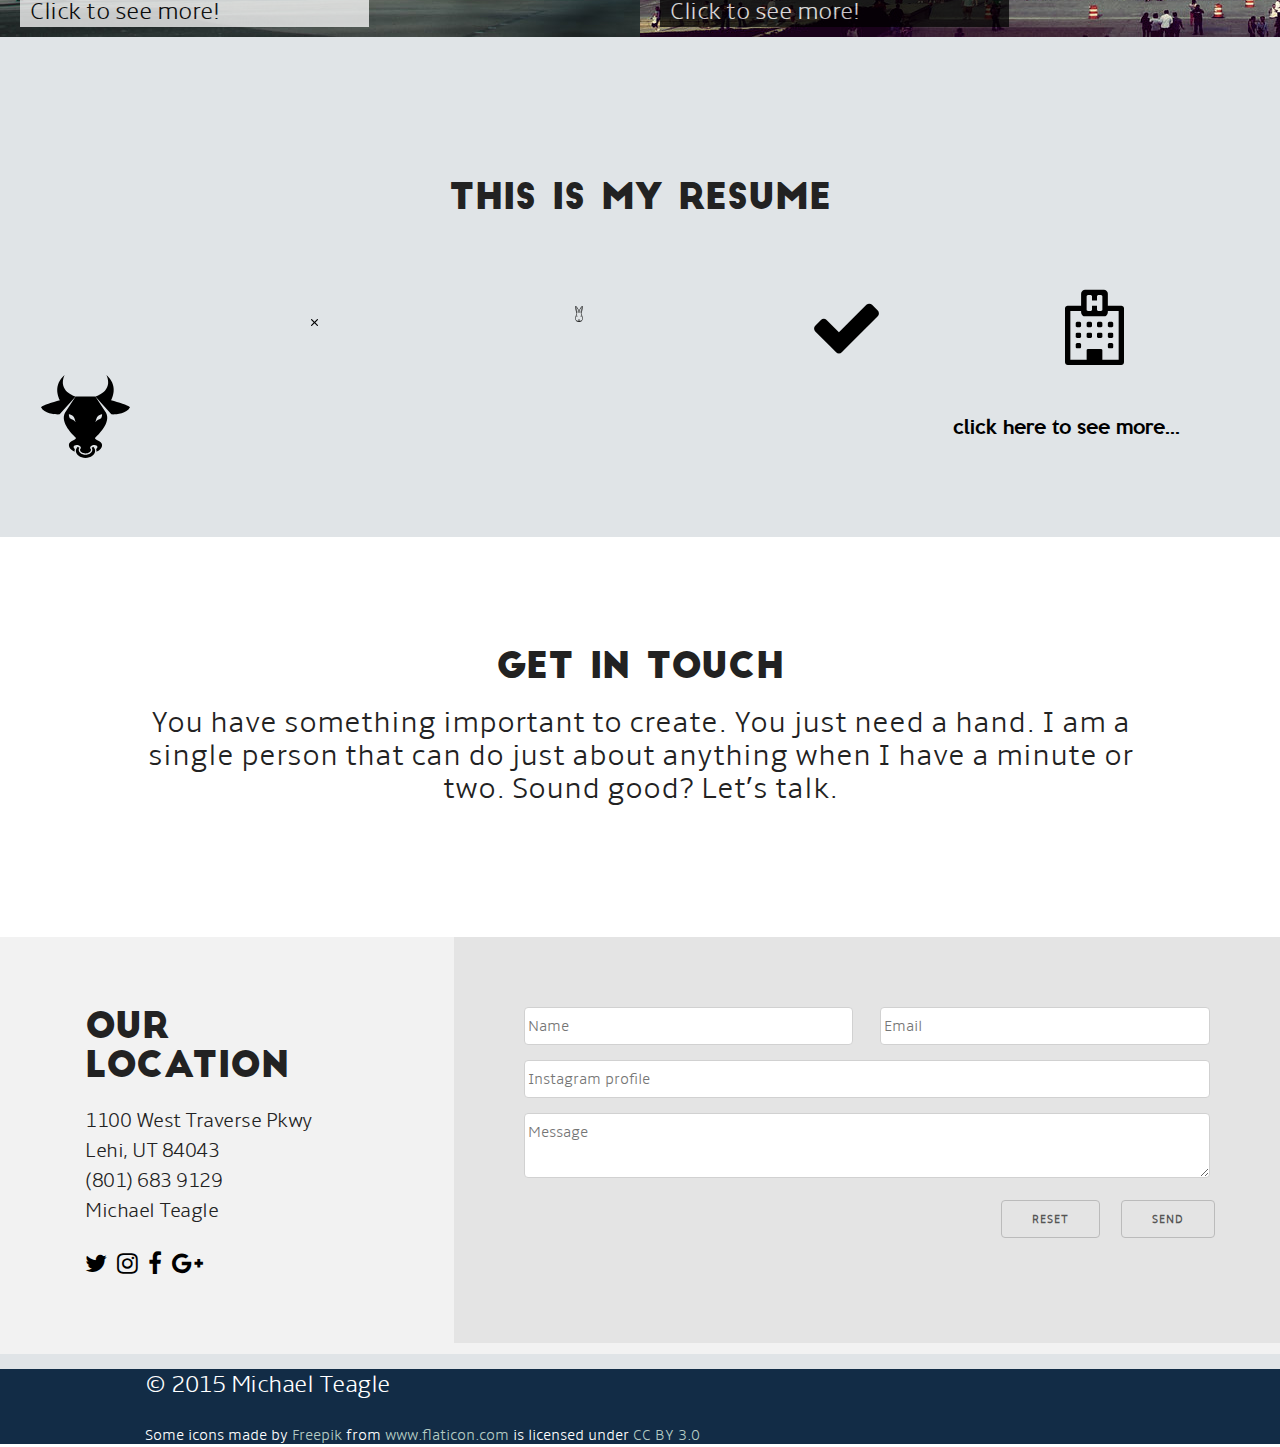
==== commit 3f8dd90b: "Fixed some errors as I was going along." ====
--- a/index.html
+++ b/index.html
@@ -3,11 +3,10 @@
 <head>
     <meta charset="UTF-8">
     <!--<meta http-equiv="refresh" content="3" >-->
-    <link rel="stylesheet" href="css/bootstrap.min.css" />
-    <!--<link rel="stylesheet" href="css/normalize.css" />-->
-    <link rel="stylesheet" href="css/skeleton.css" />
+    <link rel="stylesheet" href="css/bootstrap.min.css"/>
+    <link rel="stylesheet" href="css/skeleton.css"/>
     <link href="//netdna.bootstrapcdn.com/font-awesome/4.0.3/css/font-awesome.css" rel="stylesheet">
-    <link rel="stylesheet" href="css/style.css" />
+    <link rel="stylesheet" href="css/style.css"/>
 
     <script src="js/script.js">
 
@@ -15,9 +14,9 @@
     <title>Index.html</title>
 </head>
 <body>
-<a name="top"></a>
+
 <div class="content">
-    <div class="header">
+    <div class="header" id="top">
         <div class="navCont">
             <div class="navRow col-md-offset-2 mainNav navLeft">
                 <div class="col-sm-2 logo"><a href="index.html">m</a></div>
@@ -30,13 +29,16 @@
                 <div class="mainNavItems"><a href="#contact">Contact</a></div>
             </div>
             <div class="socialNav col-sm-offset-1 navMenuSocial">
-                <div class="mainNavItems"><a href="http://twitter.com/mkteagle" target="_blank"><i class="fa fa-twitter"></i></a></div>
-                <div class="mainNavItems"><a href="http://instagram.com/mkteagle" target="_blank"><i class="fa fa-instagram"></i></a></div>
-                <div class="mainNavItems"><a href="https://www.facebook.com/mkteagle" target="_blank"><i class="fa fa-facebook"></i></a></div>
+                <div class="mainNavItems"><a href="http://twitter.com/mkteagle" target="_blank"><i
+                        class="fa fa-twitter"></i></a></div>
+                <div class="mainNavItems"><a href="http://instagram.com/mkteagle" target="_blank"><i
+                        class="fa fa-instagram"></i></a></div>
+                <div class="mainNavItems"><a href="https://www.facebook.com/mkteagle" target="_blank"><i
+                        class="fa fa-facebook"></i></a></div>
             </div>
         </div>
     </div>
-    <div id="secondMenu" class="show" >
+    <div id="secondMenu" class="show">
         <div class="navCont">
             <div class="navRow col-md-offset-2 secNav navLeft">
                 <div class="col-sm-2 logo2"><a href="#top">mike</a></div>
@@ -55,48 +57,64 @@
         <div class="container centered">
             <div class="twelve columns">
                 <h1 class="separator">Welcome Home!</h1>
-                <h2>“If you want to know what a man's like, take a good look at how he treats his inferiors, not his equals.”
+
+                <h2>“If you want to know what a man's like, take a good look at how he treats his inferiors, not his
+                    equals.”
                     ― <i>J.K. Rowling</i>, Harry Potter and the Goblet of Fire</h2>
             </div>
         </div>
     </section>
     <div class="main">
-        <a name="bio"></a>
-        <div class="bio u-full-width">
+        <div class="bio u-full-width" id="bio">
             <div class="container">
                 <div class="row">
                     <div class="twelve columns myPhoto">
                         <h3 class="separator">About Me!</h3>
-                        <img src="images/IMG_0363.JPG"; alt="Me in New York" />
-                    </div>
-                </div>
-            </div>
-        </div>
-        <a name="photos"></a>
+                        <img src="images/IMG_0363.JPG" alt="Me in New York">
+                    </div>
+                </div>
+            </div>
+        </div>
         <div class="bioWrapper u-full-width">
-            <div class="photosRow">
-                <img src="images/Collective_Soul.jpg" />
-                <img src="images/madi_beach.jpg" />
-                <img src="images/madi_kisses.jpg" />
-                <img src="images/madi_sand.jpg" />
+            <div class="photosRow" id="photos">
+                <img src="images/Collective_Soul.jpg">
+                <img src="images/madi_beach.jpg">
+                <img src="images/madi_kisses.jpg">
+                <img src="images/madi_sand.jpg">
             </div>
             <div class="bioText">
                 <div class="bio Row bioHeader">Short Bio</div>
-                <div class="bio Row bioTextBlock">My name is Mike, I wrestled around a farm when I was younger, in a small small small central Utah community. I went to Delta High School, yes I was a rabbit. Rabbit’s are plentiful where I am from. They are also well known as smart, grumpy, anal, greedy, and sometimes very unfriendly if you like Winnie the Pooh movies anyway. It doesn’t matter if I like them or not, I have a young child that loves them, so I get to watch them over and over again. I graduated from Delta High School and went down to SUU to take a semester of college where I took a CS class or two as a Thunderbird, they aren’t real. After taking a semester at SUU, I moved back home to wrestle around on a farm again, this time a dairy farm. That lasted about another semester, and I went to UVU where I became a Wolverine. Two semesters passed by and I moved out to Winnemucca NV to work in a Silver Mine, I ended up working for a drilling company. I didn’t like it so much, and I only stayed out there for a month. I moved back to Utah and started school at Utah State University. I fell in love with the atmosphere and how it felt a little bit smaller than any other place I had been to after graduating High School. It took me about 5 years to get a Bachelors Degree in Technical and Professional Writing. I met my wife in the program there, and we got married a few years out of college. I started working at Xactware in 2011; I love that it has values and has been a great company to work for. When the opportunity arose for me to join the program, I jumped at the opportunity to strengthen my skills to become a better software tester and hopefully learn how to be a developer, so I can move up in my company.</div>
-            </div>
-        </div>
-        <!--<div id="header">This is my header div</div>-->
-        <a name="projects"></a>
-        <div class="portfolioCont">
+                <div class="bio Row bioTextBlock">My name is Mike, I wrestled around a farm when I was younger, in a
+                    small small small central Utah community. I went to Delta High School, yes I was a rabbit. Rabbit’s
+                    are plentiful where I am from. They are also well known as smart, grumpy, anal, greedy, and
+                    sometimes very unfriendly if you like Winnie the Pooh movies anyway. It doesn’t matter if I like
+                    them or not, I have a young child that loves them, so I get to watch them over and over again. I
+                    graduated from Delta High School and went down to SUU to take a semester of college where I took a
+                    CS class or two as a Thunderbird, they aren’t real. After taking a semester at SUU, I moved back
+                    home to wrestle around on a farm again, this time a dairy farm. That lasted about another semester,
+                    and I went to UVU where I became a Wolverine. Two semesters passed by and I moved out to Winnemucca
+                    NV to work in a Silver Mine, I ended up working for a drilling company. I didn’t like it so much,
+                    and I only stayed out there for a month. I moved back to Utah and started school at Utah State
+                    University. I fell in love with the atmosphere and how it felt a little bit smaller than any other
+                    place I had been to after graduating High School. It took me about 5 years to get a Bachelors Degree
+                    in Technical and Professional Writing. I met my wife in the program there, and we got married a few
+                    years out of college. I started working at Xactware in 2011; I love that it has values and has been
+                    a great company to work for. When the opportunity arose for me to join the program, I jumped at the
+                    opportunity to strengthen my skills to become a better software tester and hopefully learn how to be
+                    a developer, so I can move up in my company.
+                </div>
+            </div>
+        </div>
+        <div class="portfolioCont" id="projects">
             <div class="portfolioSingle imageOne">
                 <div class="white">
-                    Resume Project<br />
+                    Resume Project<br/>
                     <h5><a href="html/resume.html" target="_blank">Click to see more!</a></h5>
                 </div>
             </div>
             <div class="portfolioSingle imageTwo">
                 <div class="black">
-                    Javascript Project<br />
+                    Javascript Project<br/>
                     <h5><a href="html/javascript.html" target="_blank">Click to see more!</a></h5>
                 </div>
             </div>
@@ -104,19 +122,18 @@
         <div class="portfolioCont">
             <div class="portfolioSingle imageThree">
                 <div class="black">
-                    Angular Project 1<br />
+                    Angular Project 1<br/>
                     <h5><a href="html/angular1.html" target="_blank">Click to see more!</a></h5>
                 </div>
             </div>
             <div class="portfolioSingle imageFour">
                 <div class="white">
-                    Angular Project 2<br />
+                    Angular Project 2<br/>
                     <h5><a href="html/angular2.html" target="_blank">Click to see more!</a></h5>
                 </div>
             </div>
         </div>
-        <a name="resume"></a>
-        <div class="resumeWrapper">
+        <div class="resumeWrapper" id="resume">
             <div class="resumeContainer">
                 <div class="resumeRow"><h3>This is my resume</h3></div>
                 <div class="resume2Row">
@@ -124,10 +141,12 @@
                         <a href="http://usu.edu" target="_blank"><img src="images/bull5.svg" width="300%" height="300%"></a>
                     </div>
                     <div class="resumeItems">
-                        <a href="http://xactware.com" target="_blank"><img src="images/cancel30.svg" width="20%" height="20%"></a>
-                    </div>
-                    <div class="resumeItems">
-                        <a href="http://www.facebook.com/profile.php?id=274763739292053&tsid=0.4049907971639186" target="_blank"><img src="images/animal108.svg" width="30%" height="30%"></a>
+                        <a href="http://xactware.com" target="_blank"><img src="images/cancel30.svg" width="20%"
+                                                                           height="20%"></a>
+                    </div>
+                    <div class="resumeItems">
+                        <a href="http://www.facebook.com/profile.php?id=274763739292053&tsid=0.4049907971639186"
+                           target="_blank"><img src="images/animal108.svg" width="30%" height="30%"></a>
                     </div>
                     <div class="resumeItems">
                         <a href="http://verizonwireless.com" target="_blank"><i class="fa fa-check fa-5x"></i></a>
@@ -142,27 +161,26 @@
                     </div>
                 </div>
             </div>
-
-        </div>
-        <a name="contact"></a>
-        <div class="contact u-full-width">
+        </div>
+        <div class="contact u-full-width" id="contact">
             <div class="container">
-            <div class="row">
-                <div class="twelve columns">
-                    <h3 class="separator">Get in touch</h3>
-                    <h4>You have something important to create. You just need a hand. I am a single person that can do just about anything when I have a minute or two. Sound good? Let’s talk.</h4>
-                </div>
-            </div>
-        </div>
+                <div class="row">
+                    <div class="twelve columns">
+                        <h3 class="separator">Get in touch</h3>
+                        <h4>You have something important to create. You just need a hand. I am a single person that can
+                            do just about anything when I have a minute or two. Sound good? Let’s talk.</h4>
+                    </div>
+                </div>
+            </div>
         </div>
         <div class="container contact-us u-full-width u-max-full-width">
             <div class="row">
                 <div class="four columns contact-us-details">
                     <h3>Our Location</h3>
                     <h5>
-                        1100 West Traverse Pkwy <br />
-                        Lehi, UT 84043 <br />
-                        (801) 683 9129 <br />
+                        1100 West Traverse Pkwy <br/>
+                        Lehi, UT 84043 <br/>
+                        (801) 683 9129 <br/>
                         Michael Teagle</h5>
                     <ul class="social-links">
                         <li>
@@ -190,19 +208,24 @@
                 <div class="eight columns contact-us-form">
                     <form action="html/inputsReceived.html" method="GET" enctype="text/plain">
                         <div class="six columns">
-                                <input class="u-full-width" type="text" required placeholder="Name" id="nameInput" name="nameText">
-                            </div>
-                            <div class="six columns">
-                                <input class="u-full-width" type="email" required placeholder="Email" id="emailInput" name="emailText">
-                            </div>
-                            <div class="six columns">
-                                <input name="Subject" id="Subject" placeholder="Subject" type="hidden" value="Feedback from website">
-                            </div>
+                            <input class="u-full-width" type="text" required placeholder="Name" id="nameInput"
+                                   name="nameText">
+                        </div>
+                        <div class="six columns">
+                            <input class="u-full-width" type="email" required placeholder="Email" id="emailInput"
+                                   name="emailText">
+                        </div>
+                        <div class="six columns">
+                            <input name="Subject" id="Subject" placeholder="Subject" type="hidden"
+                                   value="Feedback from website">
+                        </div>
                         <div class="row">
-                            <input class="u-full-width" type="url" placeholder="Instagram profile" id="instagramInput" name="instagramText">
+                            <input class="u-full-width" type="url" placeholder="Instagram profile" id="instagramInput"
+                                   name="instagramText">
                         </div>
                         <div class="row">
-                            <textarea class="u-full-width" value="" name="Message" placeholder="Message" id="messageInput" maxLength="512"></textarea>
+                            <textarea class="u-full-width" value="" name="Message" placeholder="Message"
+                                      id="messageInput" maxLength="512"></textarea>
                         </div>
                         <div class="buttonRow">
                             <div class="col-sm-2 u-pull-right">
@@ -215,9 +238,7 @@
                     </form>
                 </div>
             </div>
-            </div>
-        </section>
-    </nav>
+        </div>
     </div>
     <section class="footer u-full-width">
         <div class="container">
@@ -228,9 +249,14 @@
             </div>
             <div class="row">
                 <div class="twelve columns">
-                    <div>Some icons made by <a href="http://www.freepik.com" title="Freepik">Freepik</a> from <a href="http://www.flaticon.com" title="Flaticon">www.flaticon.com</a> is licensed under <a href="http://creativecommons.org/licenses/by/3.0/" title="Creative Commons BY 3.0">CC BY 3.0</a></div>
+                    <div>Some icons made by <a href="http://www.freepik.com" title="Freepik">Freepik</a> from <a
+                            href="http://www.flaticon.com" title="Flaticon">www.flaticon.com</a> is licensed under <a
+                            href="http://creativecommons.org/licenses/by/3.0/" title="Creative Commons BY 3.0">CC BY
+                        3.0</a></div>
+                </div>
+            </div>
         </div>
     </section>
-
+</div>
 </body>
 </html>
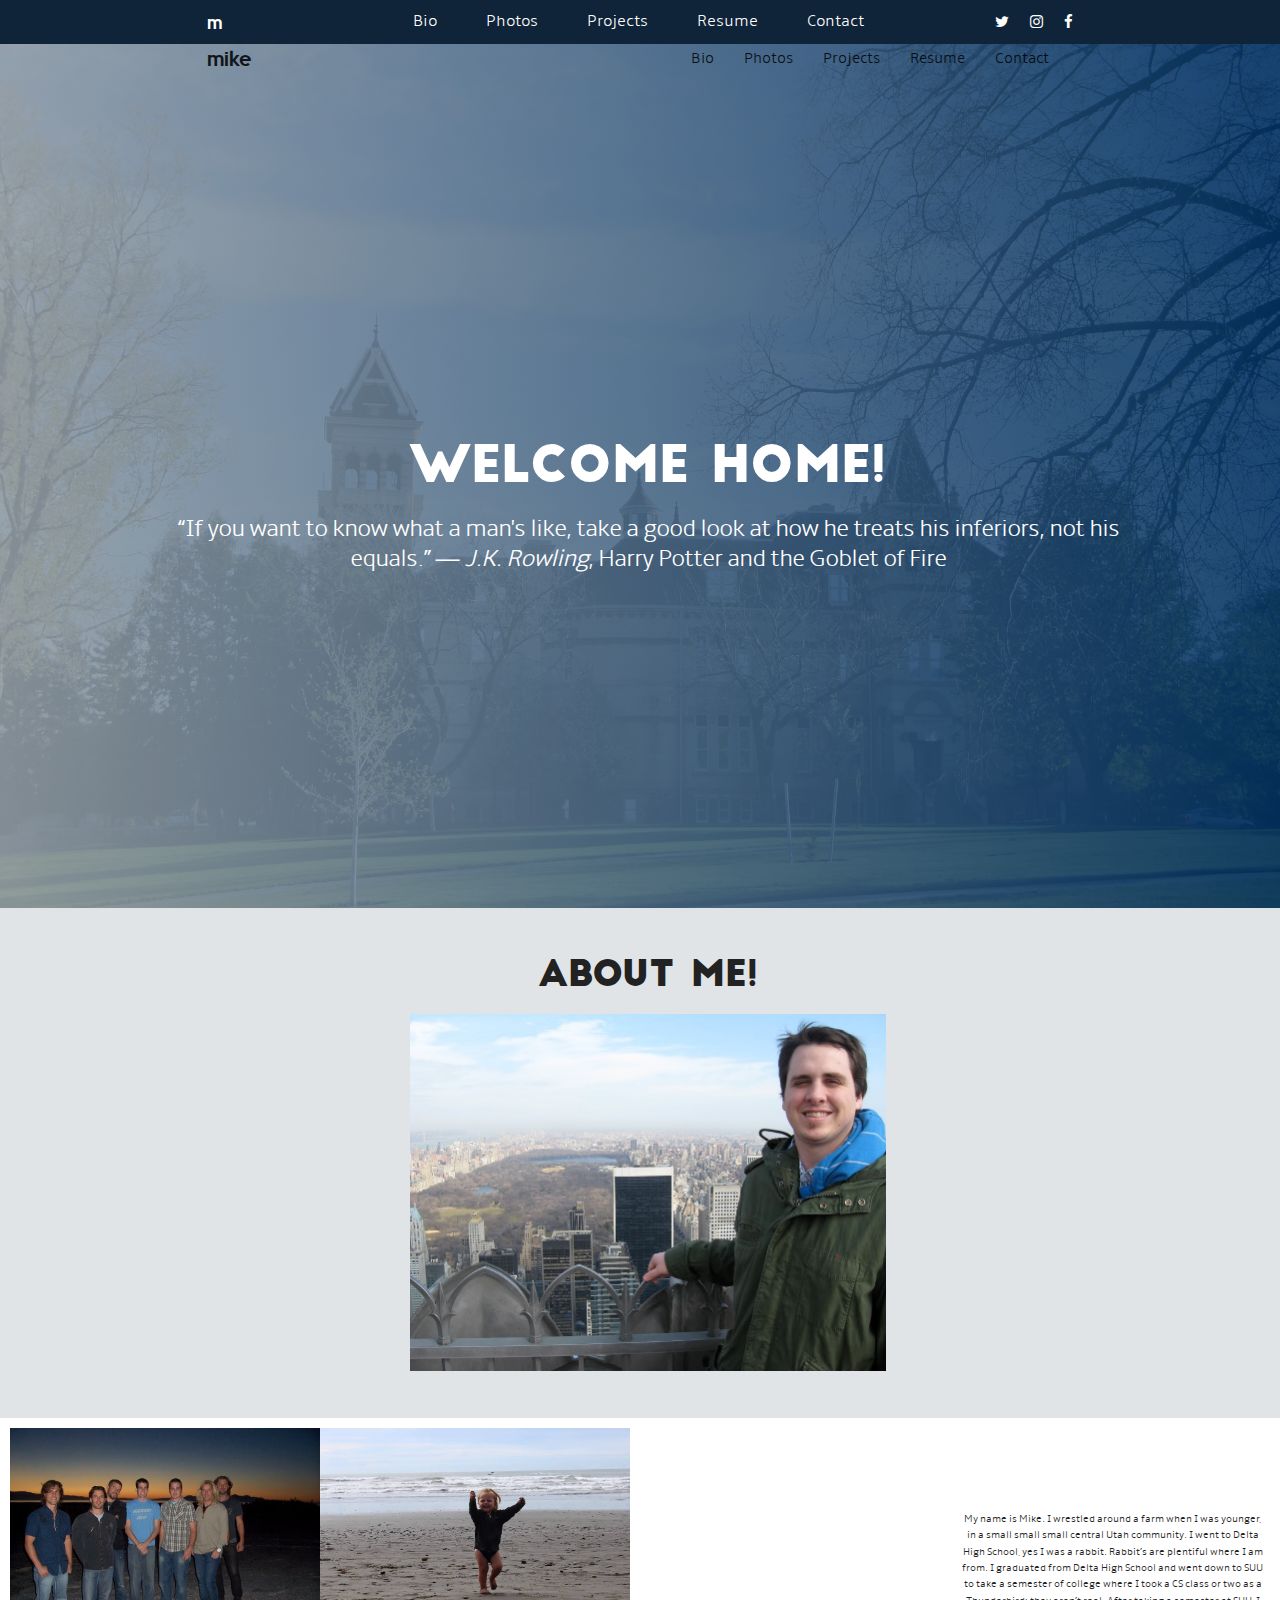
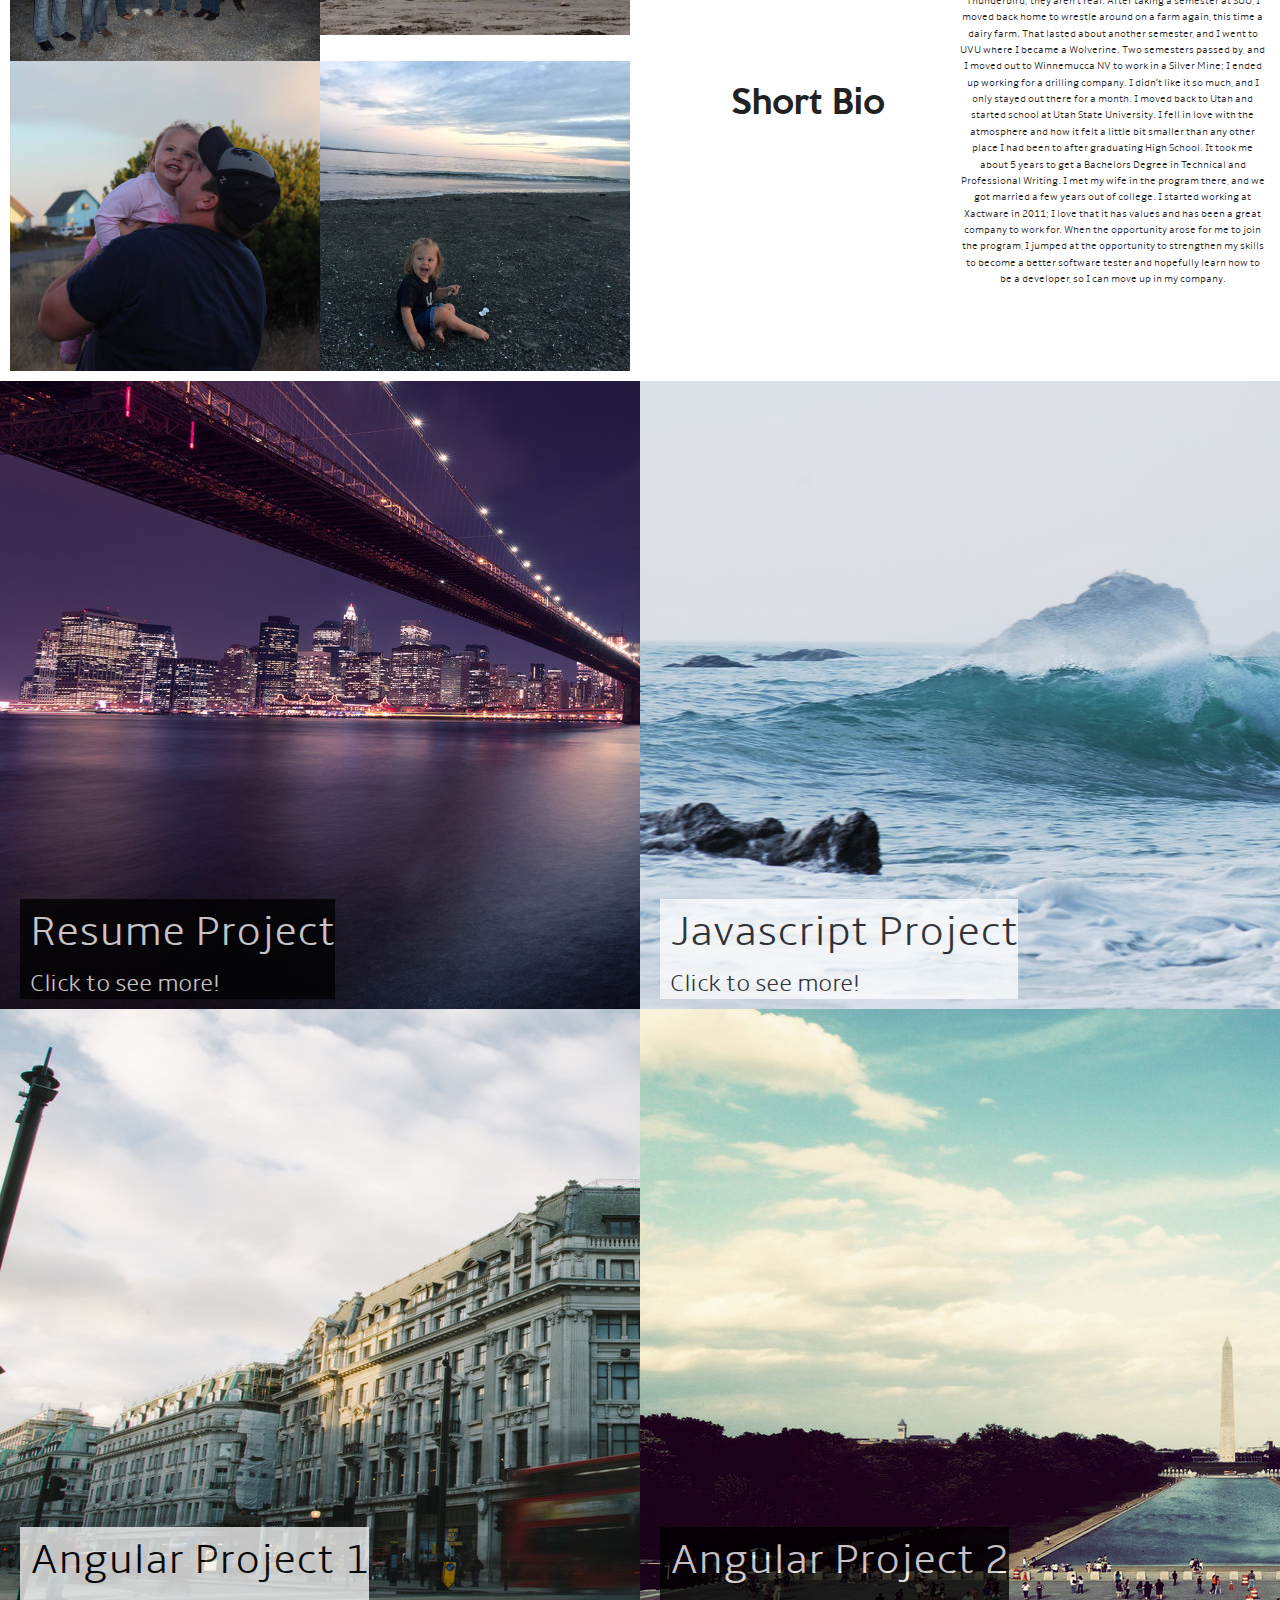
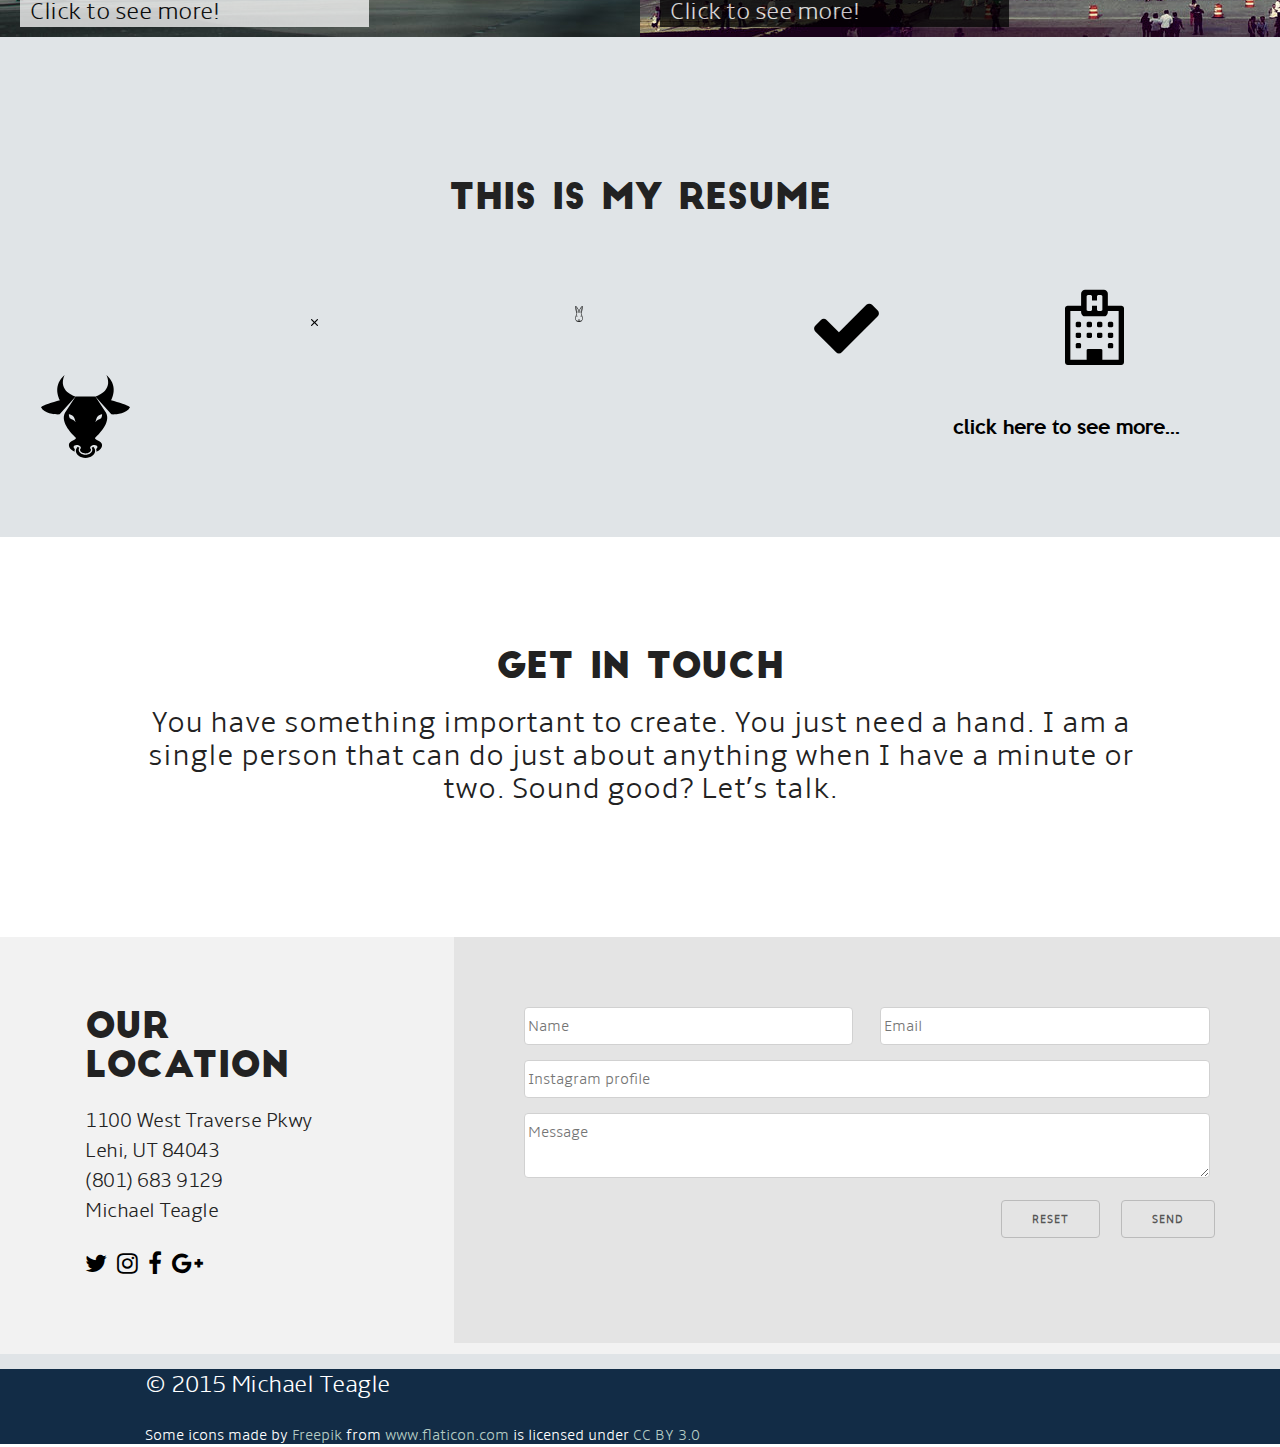
==== commit c86f6755: "fixed some of the grammar in bio." ====
--- a/index.html
+++ b/index.html
@@ -16,7 +16,7 @@
 <body>
 
 <div class="content">
-    <div class="header" id="top">
+    <div class="header" id="topPage">
         <div class="navCont">
             <div class="navRow col-md-offset-2 mainNav navLeft">
                 <div class="col-sm-2 logo"><a href="index.html">m</a></div>
@@ -41,7 +41,7 @@
     <div id="secondMenu" class="show">
         <div class="navCont">
             <div class="navRow col-md-offset-2 secNav navLeft">
-                <div class="col-sm-2 logo2"><a href="#top">mike</a></div>
+                <div class="col-sm-2 logo2"><a href="#topPage">mike</a></div>
             </div>
             <div class="secNav col-md-offset-4 pull-right secNavRight">
                 <div class="col-sm-3"><a href="#bio">Bio</a></div>
@@ -77,23 +77,20 @@
         </div>
         <div class="bioWrapper u-full-width">
             <div class="photosRow" id="photos">
-                <img src="images/Collective_Soul.jpg">
-                <img src="images/madi_beach.jpg">
-                <img src="images/madi_kisses.jpg">
-                <img src="images/madi_sand.jpg">
+                <img src="images/Collective_Soul.jpg" alt="Me with Collective Soul">
+                <img src="images/madi_beach.jpg" alt="Madi on the Beach">
+                <img src="images/madi_kisses.jpg" alt="Madi giving kisses">
+                <img src="images/madi_sand.jpg" alt="Madi in the Sand">
             </div>
             <div class="bioText">
                 <div class="bio Row bioHeader">Short Bio</div>
-                <div class="bio Row bioTextBlock">My name is Mike, I wrestled around a farm when I was younger, in a
+                <div class="bio Row bioTextBlock">My name is Mike. I wrestled around a farm when I was younger, in a
                     small small small central Utah community. I went to Delta High School, yes I was a rabbit. Rabbit’s
-                    are plentiful where I am from. They are also well known as smart, grumpy, anal, greedy, and
-                    sometimes very unfriendly if you like Winnie the Pooh movies anyway. It doesn’t matter if I like
-                    them or not, I have a young child that loves them, so I get to watch them over and over again. I
-                    graduated from Delta High School and went down to SUU to take a semester of college where I took a
-                    CS class or two as a Thunderbird, they aren’t real. After taking a semester at SUU, I moved back
+                    are plentiful where I am from. I graduated from Delta High School and went down to SUU to take a semester of college where I took a
+                    CS class or two as a Thunderbird; they aren’t real. After taking a semester at SUU, I moved back
                     home to wrestle around on a farm again, this time a dairy farm. That lasted about another semester,
-                    and I went to UVU where I became a Wolverine. Two semesters passed by and I moved out to Winnemucca
-                    NV to work in a Silver Mine, I ended up working for a drilling company. I didn’t like it so much,
+                    and I went to UVU where I became a Wolverine. Two semesters passed by, and I moved out to Winnemucca
+                    NV to work in a Silver Mine; I ended up working for a drilling company. I didn’t like it so much,
                     and I only stayed out there for a month. I moved back to Utah and started school at Utah State
                     University. I fell in love with the atmosphere and how it felt a little bit smaller than any other
                     place I had been to after graduating High School. It took me about 5 years to get a Bachelors Degree
@@ -138,15 +135,15 @@
                 <div class="resumeRow"><h3>This is my resume</h3></div>
                 <div class="resume2Row">
                     <div class="resumeItems">
-                        <a href="http://usu.edu" target="_blank"><img src="images/bull5.svg" width="300%" height="300%"></a>
+                        <a href="http://usu.edu" target="_blank"><img src="images/bull5.svg" width="300%" height="300%" alt="USU Aggies"></a>
                     </div>
                     <div class="resumeItems">
                         <a href="http://xactware.com" target="_blank"><img src="images/cancel30.svg" width="20%"
-                                                                           height="20%"></a>
+                                                                           height="20%" alt="Xactware"></a>
                     </div>
                     <div class="resumeItems">
                         <a href="http://www.facebook.com/profile.php?id=274763739292053&tsid=0.4049907971639186"
-                           target="_blank"><img src="images/animal108.svg" width="30%" height="30%"></a>
+                           target="_blank"><img src="images/animal108.svg" width="30%" height="30%" alt="Delta Rabbits"></a>
                     </div>
                     <div class="resumeItems">
                         <a href="http://verizonwireless.com" target="_blank"><i class="fa fa-check fa-5x"></i></a>
@@ -216,7 +213,7 @@
                                    name="emailText">
                         </div>
                         <div class="six columns">
-                            <input name="Subject" id="Subject" placeholder="Subject" type="hidden"
+                            <input name="Subject" id="Subject" type="hidden"
                                    value="Feedback from website">
                         </div>
                         <div class="row">
@@ -224,7 +221,7 @@
                                    name="instagramText">
                         </div>
                         <div class="row">
-                            <textarea class="u-full-width" value="" name="Message" placeholder="Message"
+                            <textarea class="u-full-width" name="Message" placeholder="Message"
                                       id="messageInput" maxLength="512"></textarea>
                         </div>
                         <div class="buttonRow">
--- a/css/style.css
+++ b/css/style.css
@@ -204,7 +204,7 @@
     display: -webkit-flex;
     display: -ms-flexbox;
     display: flex;
-    -webkit-alignt-items: center;
+    -webkit-align-items: center;
     align-items: center;
     text-align: left;
     height: 100%;
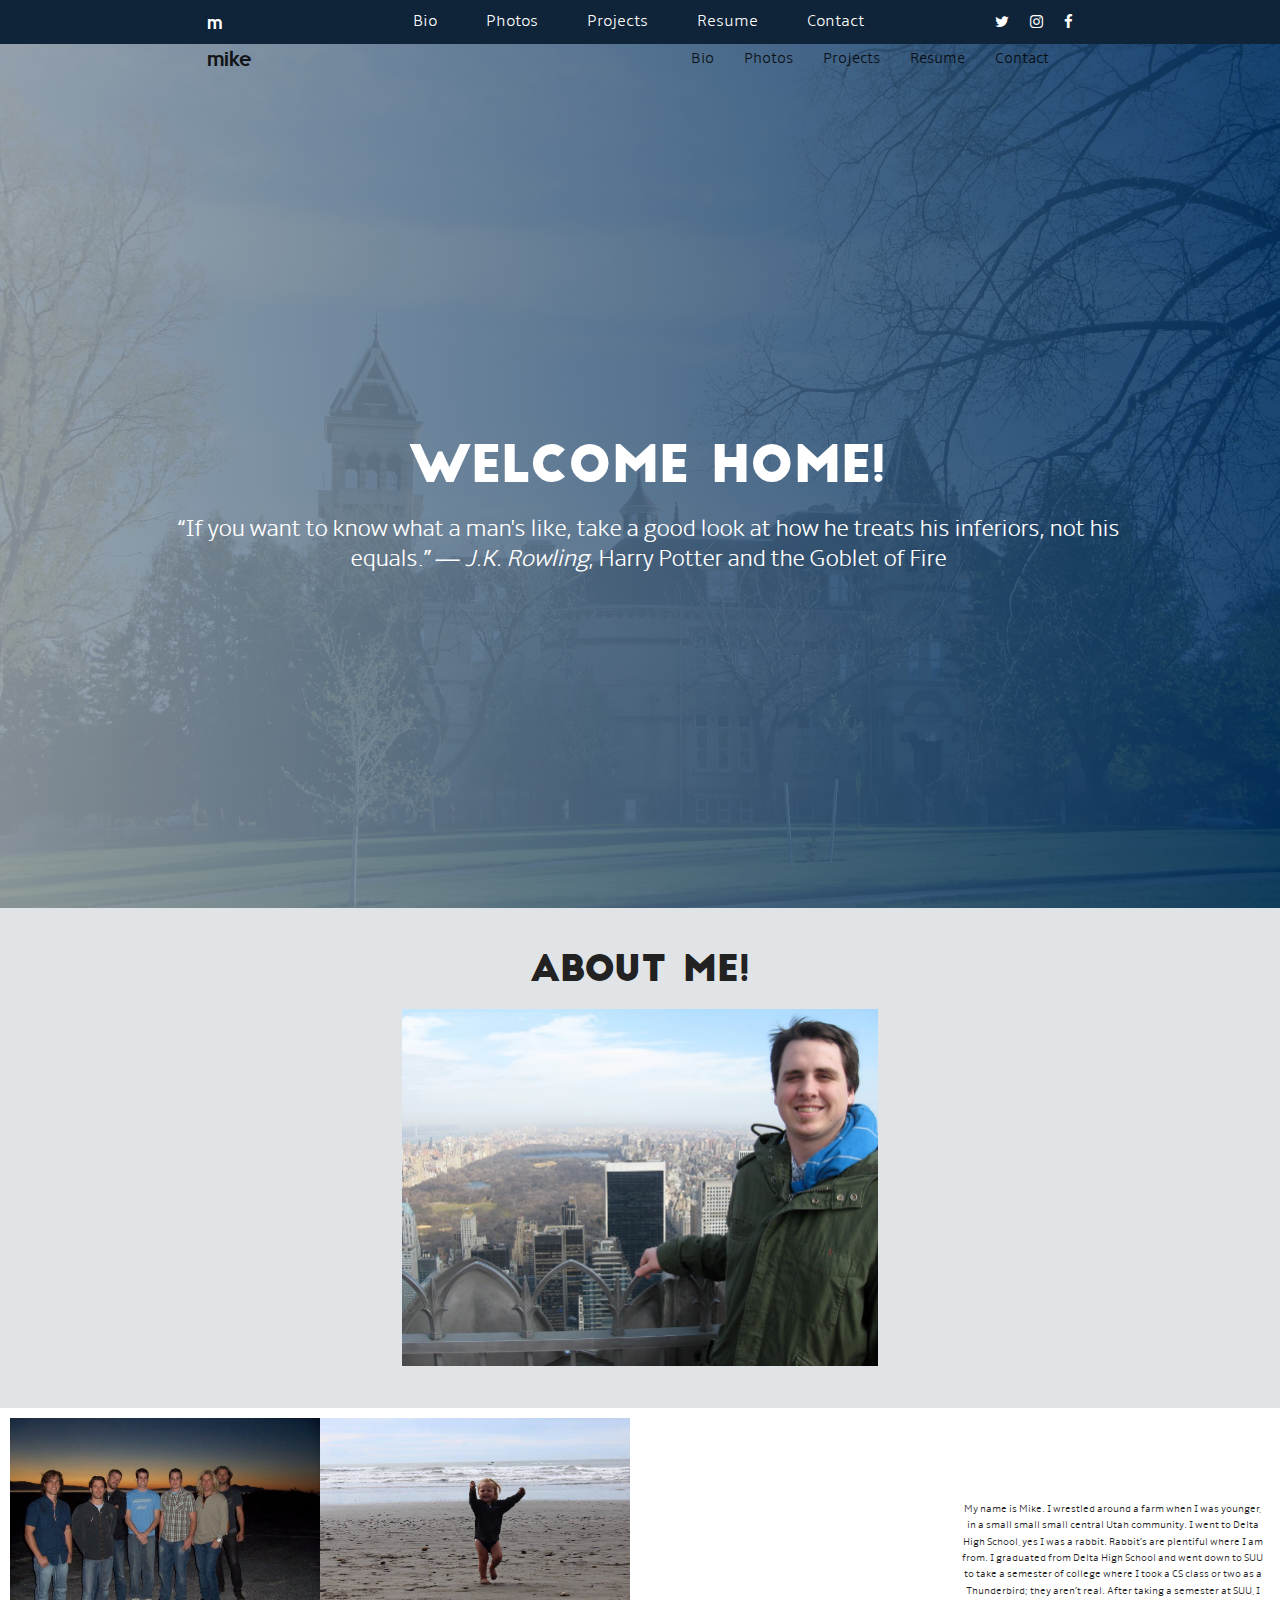
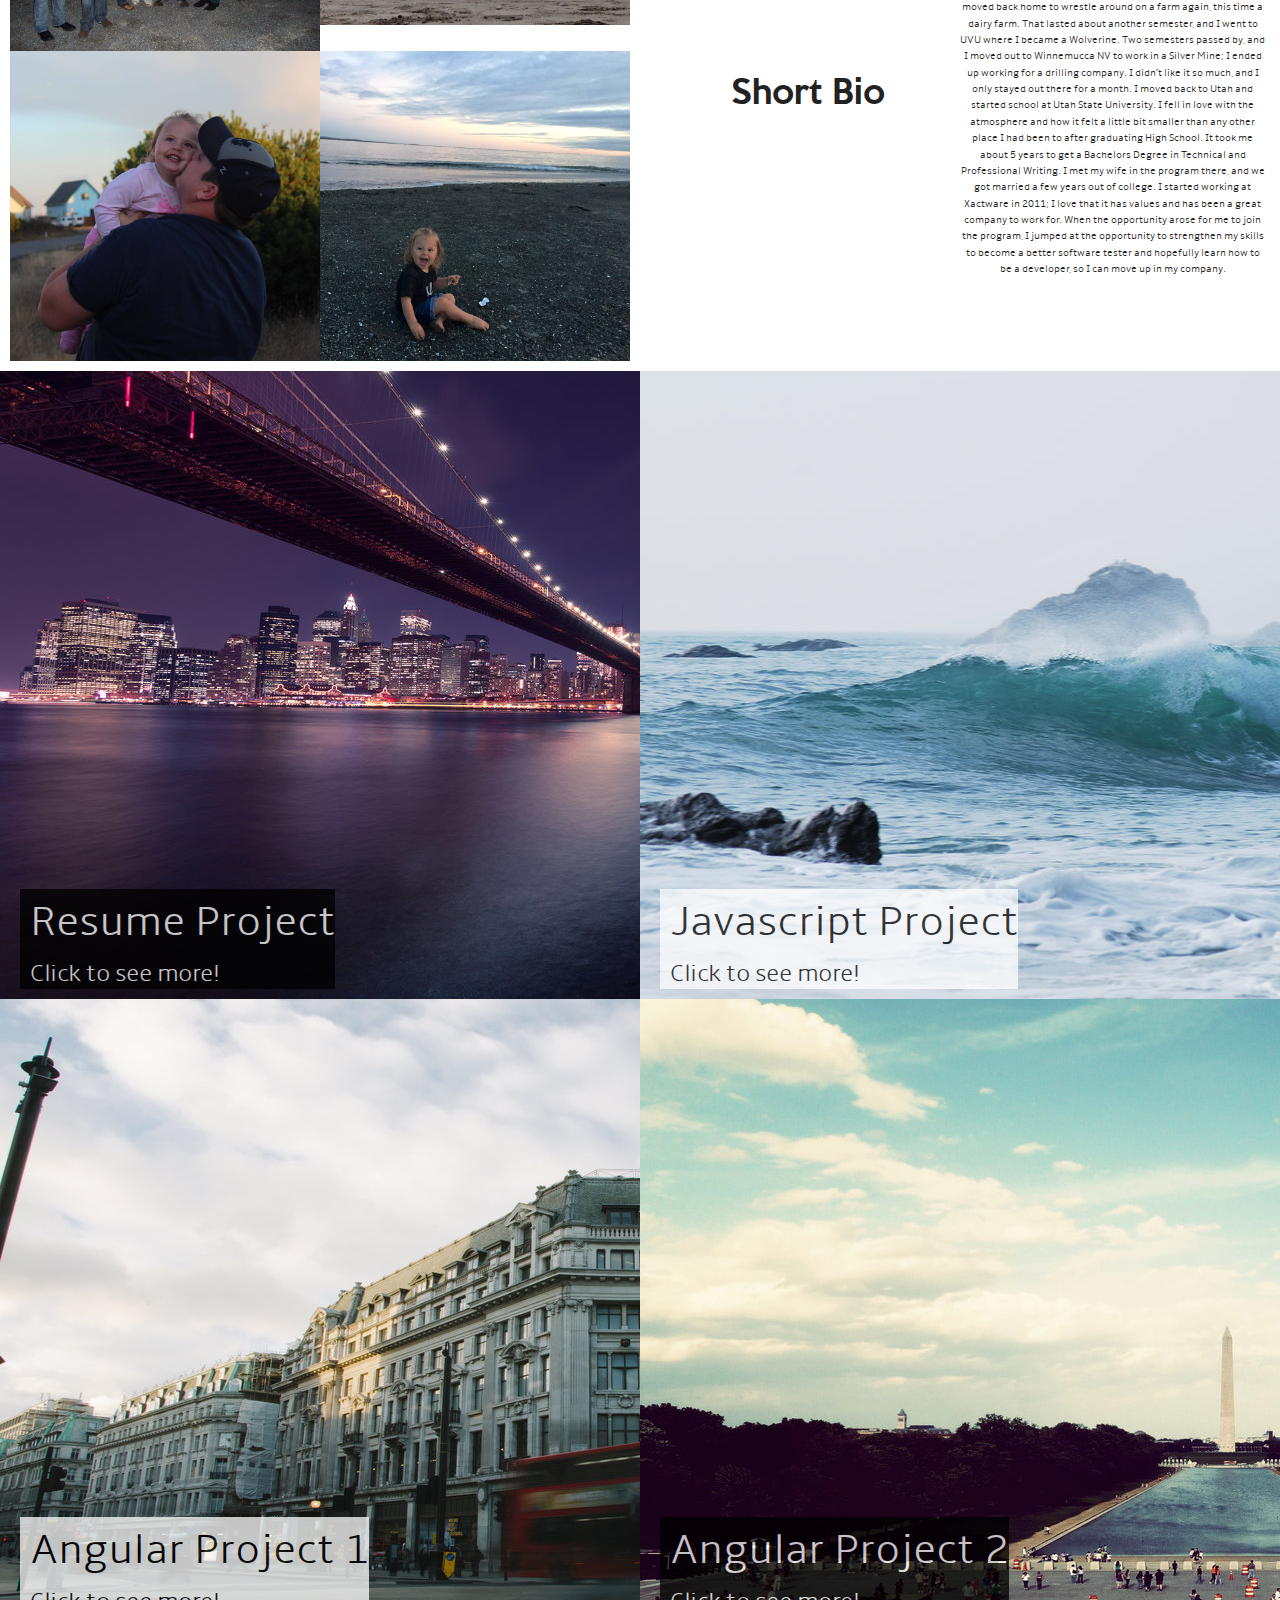
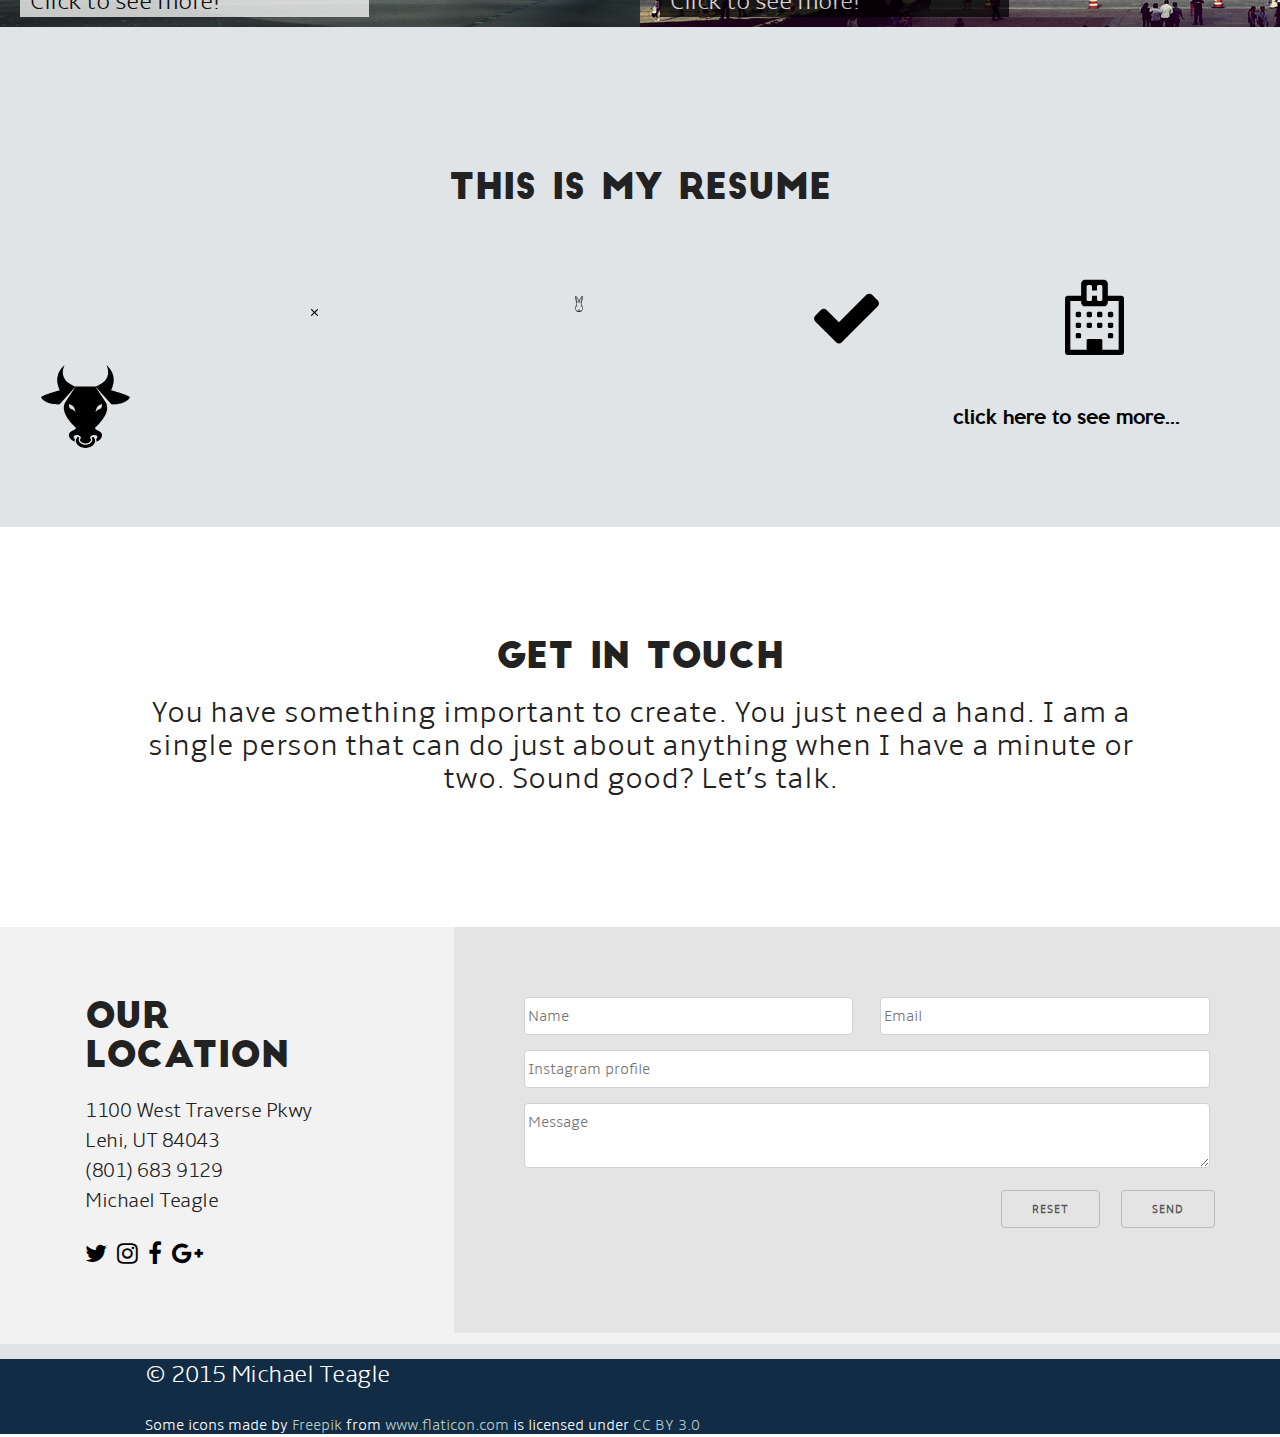
==== commit 63c283ba: "changed some links." ====
--- a/index.html
+++ b/index.html
@@ -22,11 +22,11 @@
                 <div class="col-sm-2 logo"><a href="index.html">m</a></div>
             </div>
             <div class="mainNav col-md-offset-1">
-                <div class="mainNavItems"><a href="#bio">Bio</a></div>
+                <div class="mainNavItems"><a href="#bioLink">Bio</a></div>
                 <div class="mainNavItems"><a href="#photos">Photos</a></div>
                 <div class="mainNavItems"><a href="#projects">Projects</a></div>
                 <div class="mainNavItems"><a href="#resume">Resume</a></div>
-                <div class="mainNavItems"><a href="#contact">Contact</a></div>
+                <div class="mainNavItems"><a href="#contactLink">Contact</a></div>
             </div>
             <div class="socialNav col-sm-offset-1 navMenuSocial">
                 <div class="mainNavItems"><a href="http://twitter.com/mkteagle" target="_blank"><i
@@ -44,11 +44,11 @@
                 <div class="col-sm-2 logo2"><a href="#topPage">mike</a></div>
             </div>
             <div class="secNav col-md-offset-4 pull-right secNavRight">
-                <div class="col-sm-3"><a href="#bio">Bio</a></div>
+                <div class="col-sm-3"><a href="#bioLink">Bio</a></div>
                 <div class="col-sm-3"><a href="#photos">Photos</a></div>
                 <div class="col-sm-3"><a href="#projects">Projects</a></div>
                 <div class="col-sm-3"><a href="#resume">Resume</a></div>
-                <div class="col-sm-3"><a href="#contact">Contact</a></div>
+                <div class="col-sm-3"><a href="#contactLink">Contact</a></div>
             </div>
         </div>
     </div>
@@ -65,7 +65,7 @@
         </div>
     </section>
     <div class="main">
-        <div class="bio u-full-width" id="bio">
+        <div class="bio u-full-width" id="bioLink">
             <div class="container">
                 <div class="row">
                     <div class="twelve columns myPhoto">
@@ -159,7 +159,7 @@
                 </div>
             </div>
         </div>
-        <div class="contact u-full-width" id="contact">
+        <div class="contact u-full-width" id="contactLink">
             <div class="container">
                 <div class="row">
                     <div class="twelve columns">
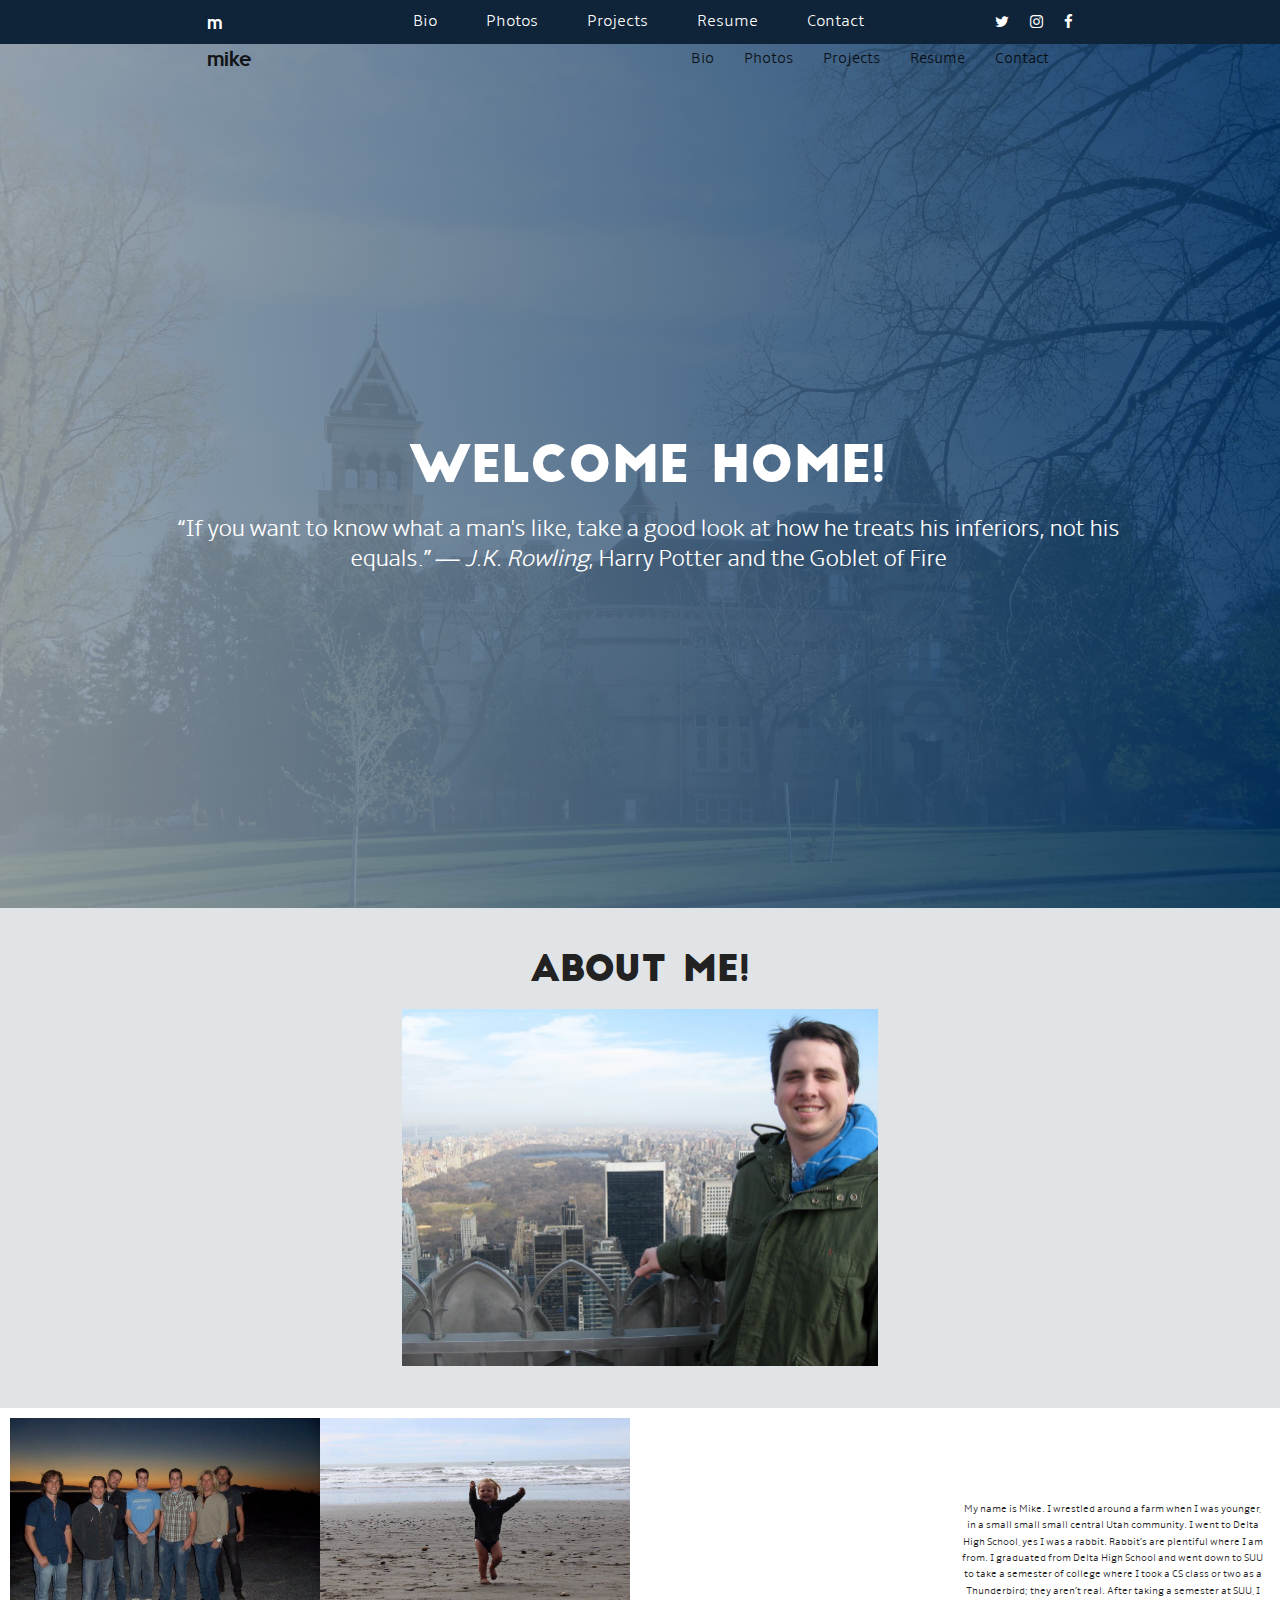
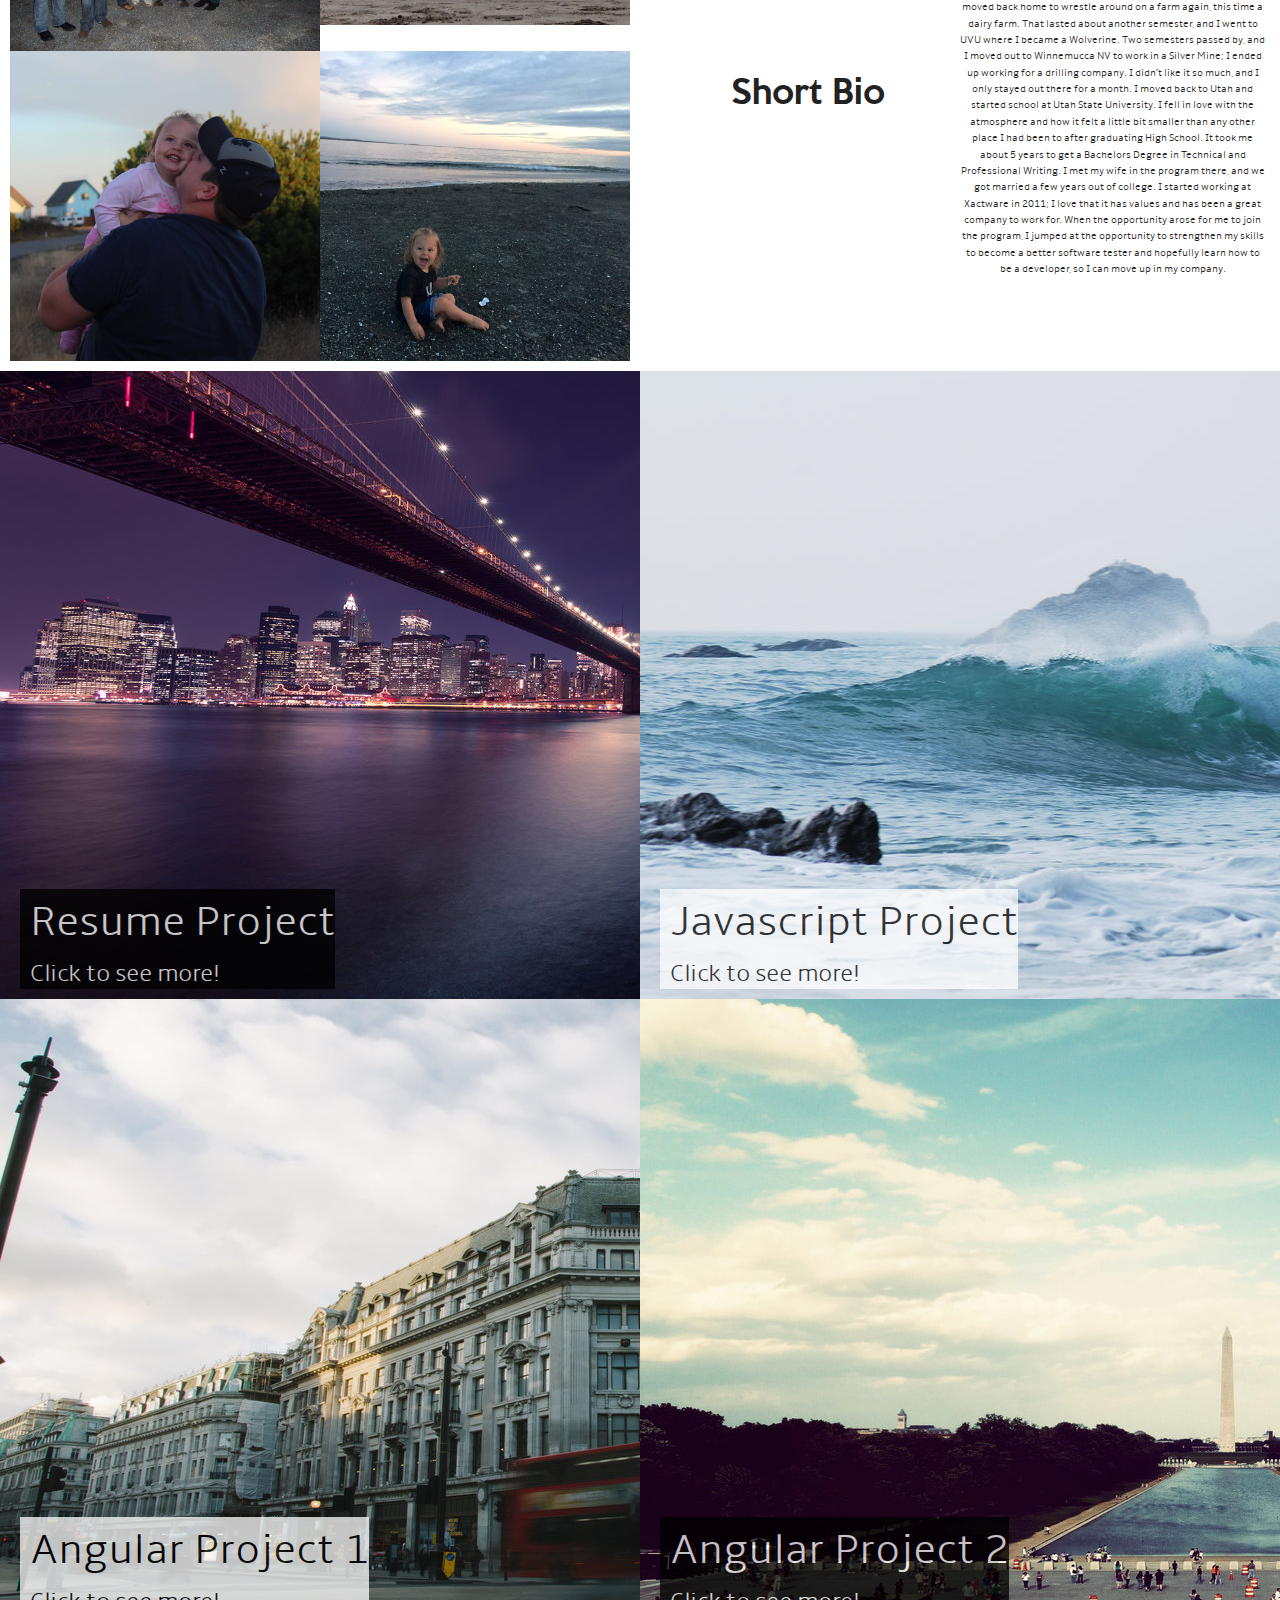
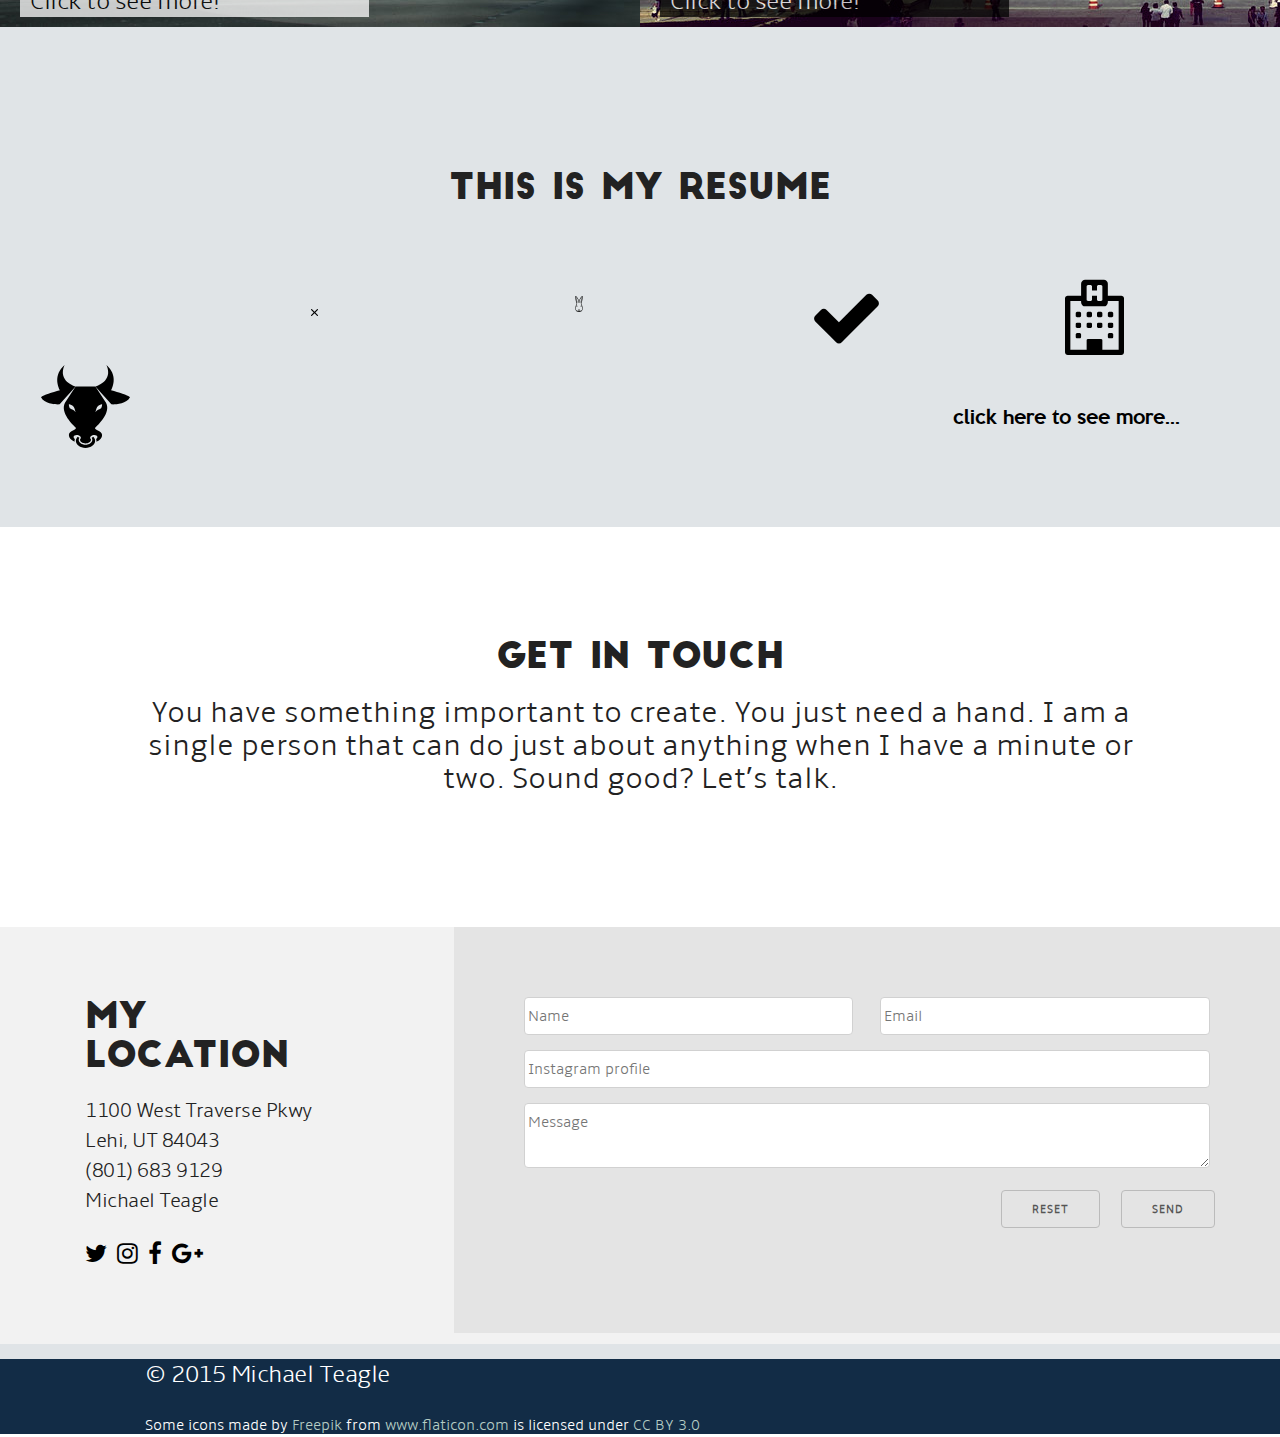
==== commit e9877bdb: "changed from our location to my location." ====
--- a/index.html
+++ b/index.html
@@ -7,10 +7,6 @@
     <link rel="stylesheet" href="css/skeleton.css"/>
     <link href="//netdna.bootstrapcdn.com/font-awesome/4.0.3/css/font-awesome.css" rel="stylesheet">
     <link rel="stylesheet" href="css/style.css"/>
-
-    <script src="js/script.js">
-
-    </script>
     <title>Index.html</title>
 </head>
 <body>
@@ -38,6 +34,7 @@
             </div>
         </div>
     </div>
+    <!--second menu background will be hidden until user scrolls past main navigation-->
     <div id="secondMenu" class="show">
         <div class="navCont">
             <div class="navRow col-md-offset-2 secNav navLeft">
@@ -173,7 +170,7 @@
         <div class="container contact-us u-full-width u-max-full-width">
             <div class="row">
                 <div class="four columns contact-us-details">
-                    <h3>Our Location</h3>
+                    <h3>My Location</h3>
                     <h5>
                         1100 West Traverse Pkwy <br/>
                         Lehi, UT 84043 <br/>
@@ -255,5 +252,6 @@
         </div>
     </section>
 </div>
+<script src="js/script.js"></script>
 </body>
 </html>
